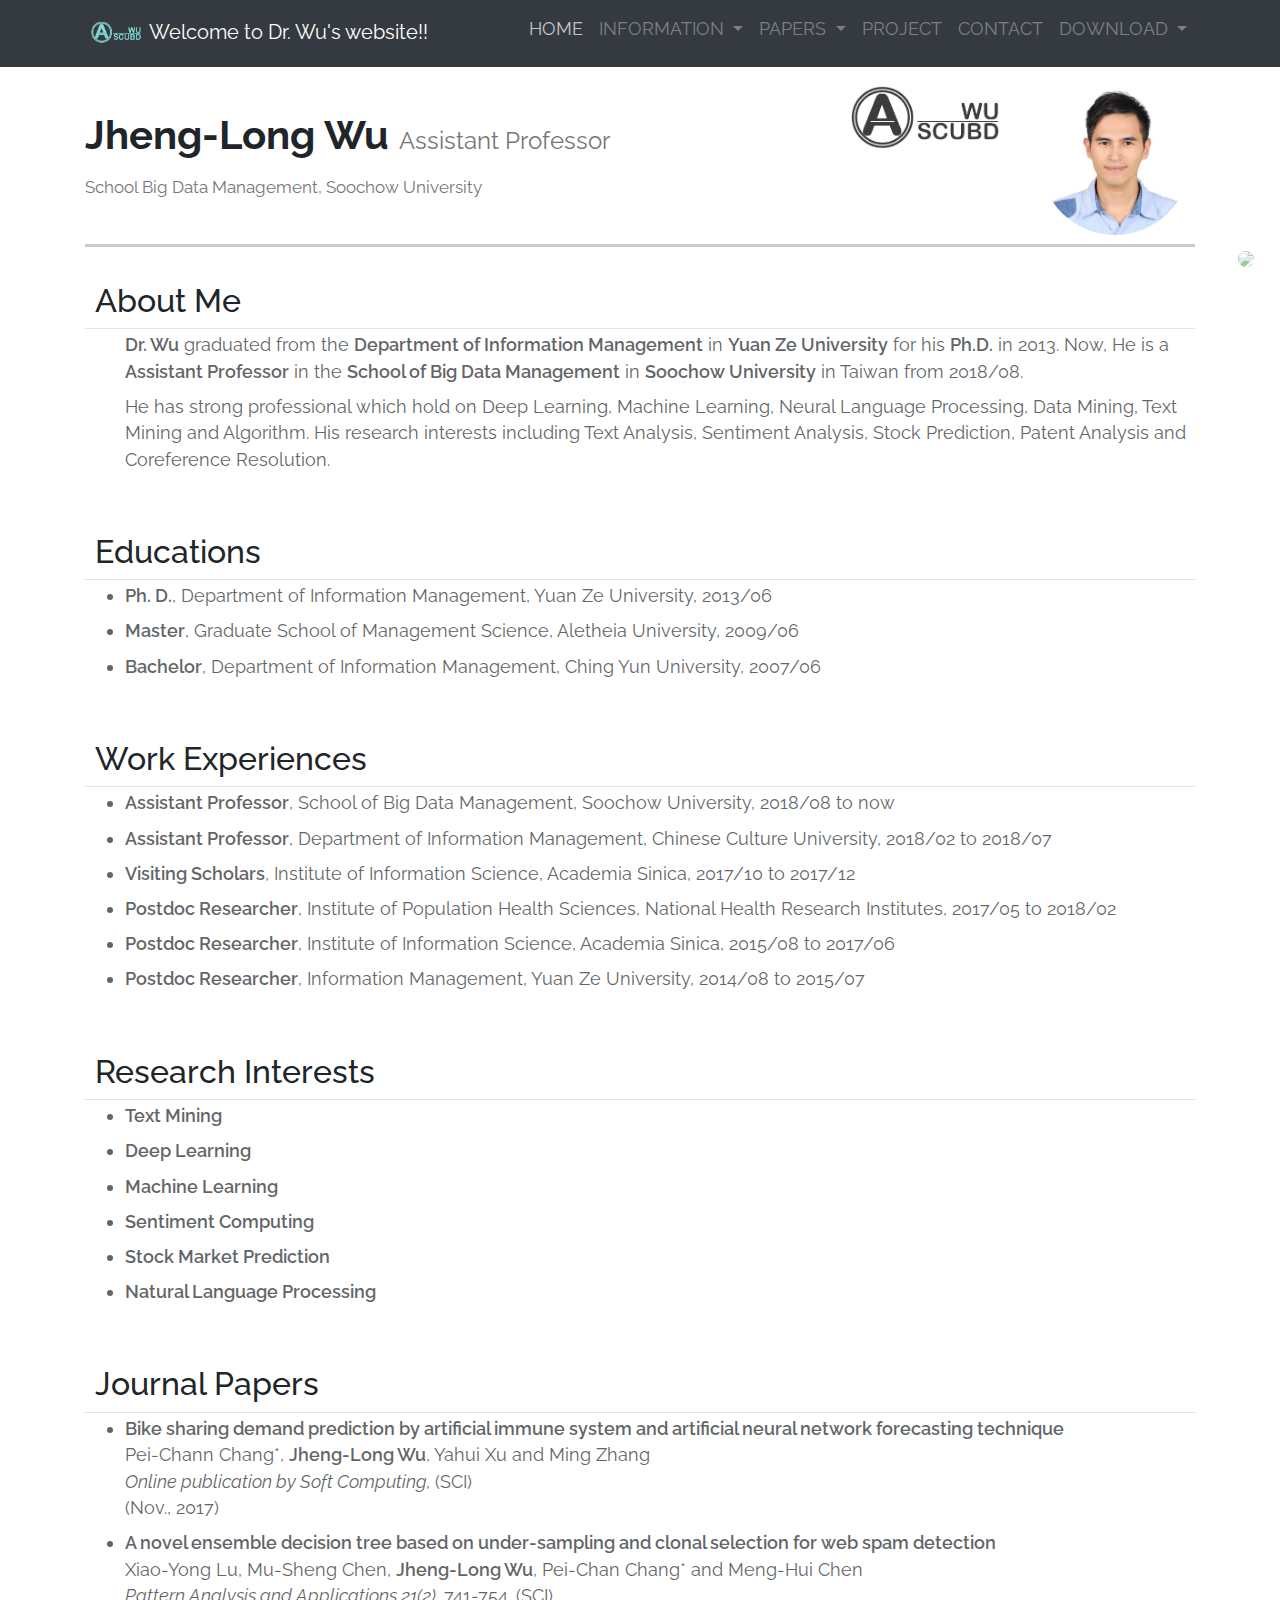
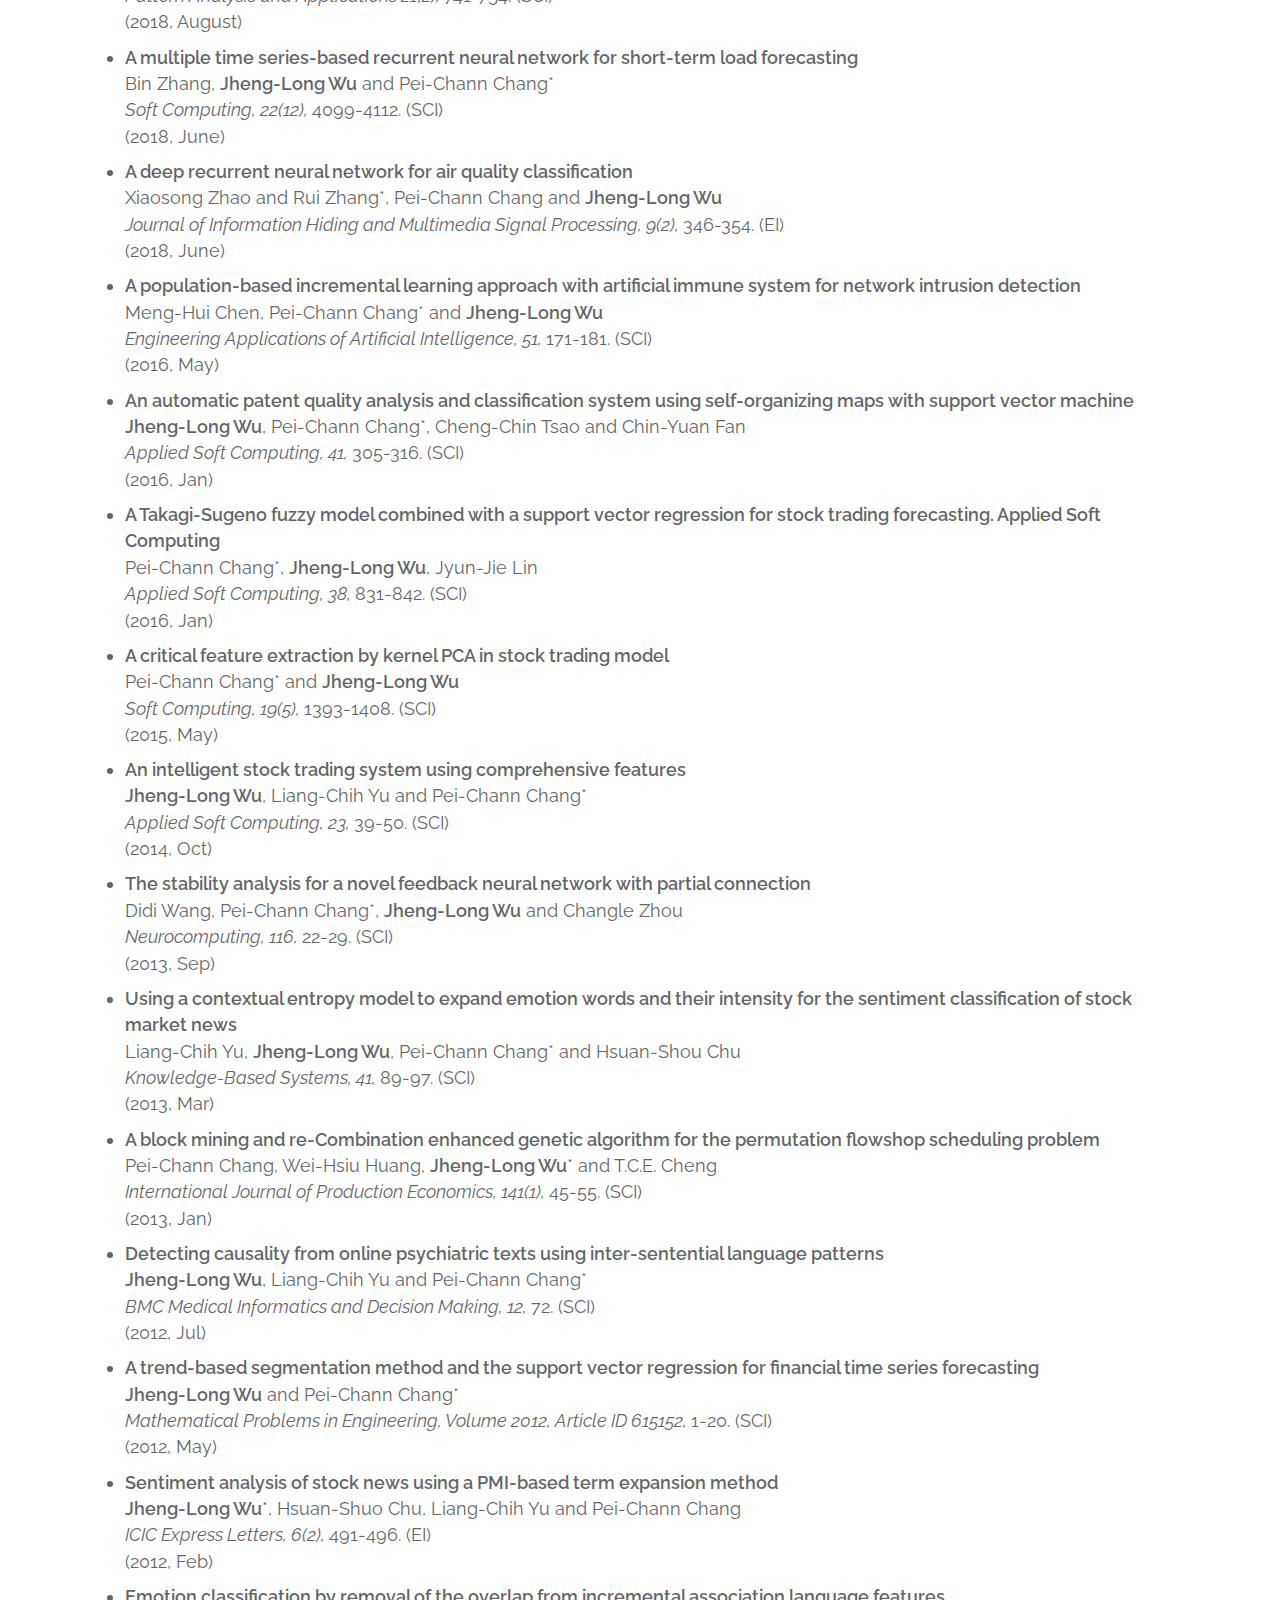
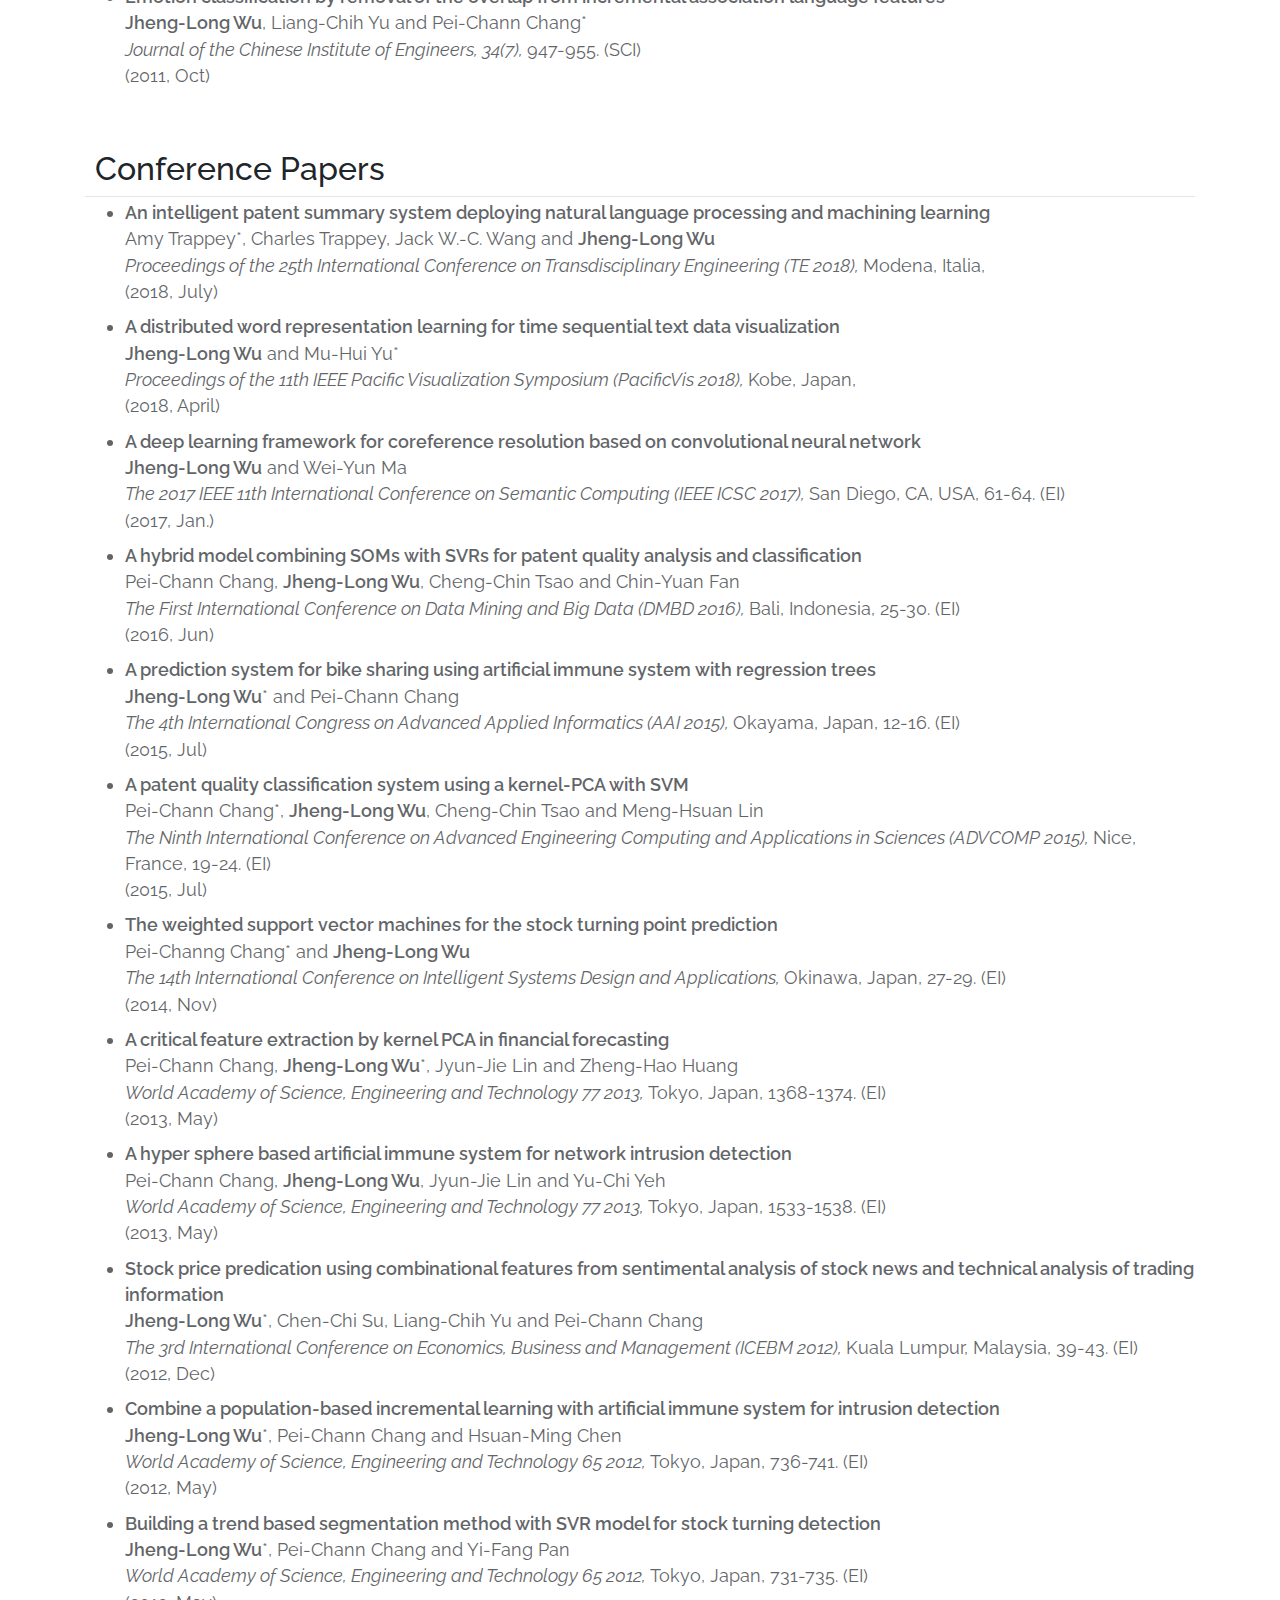
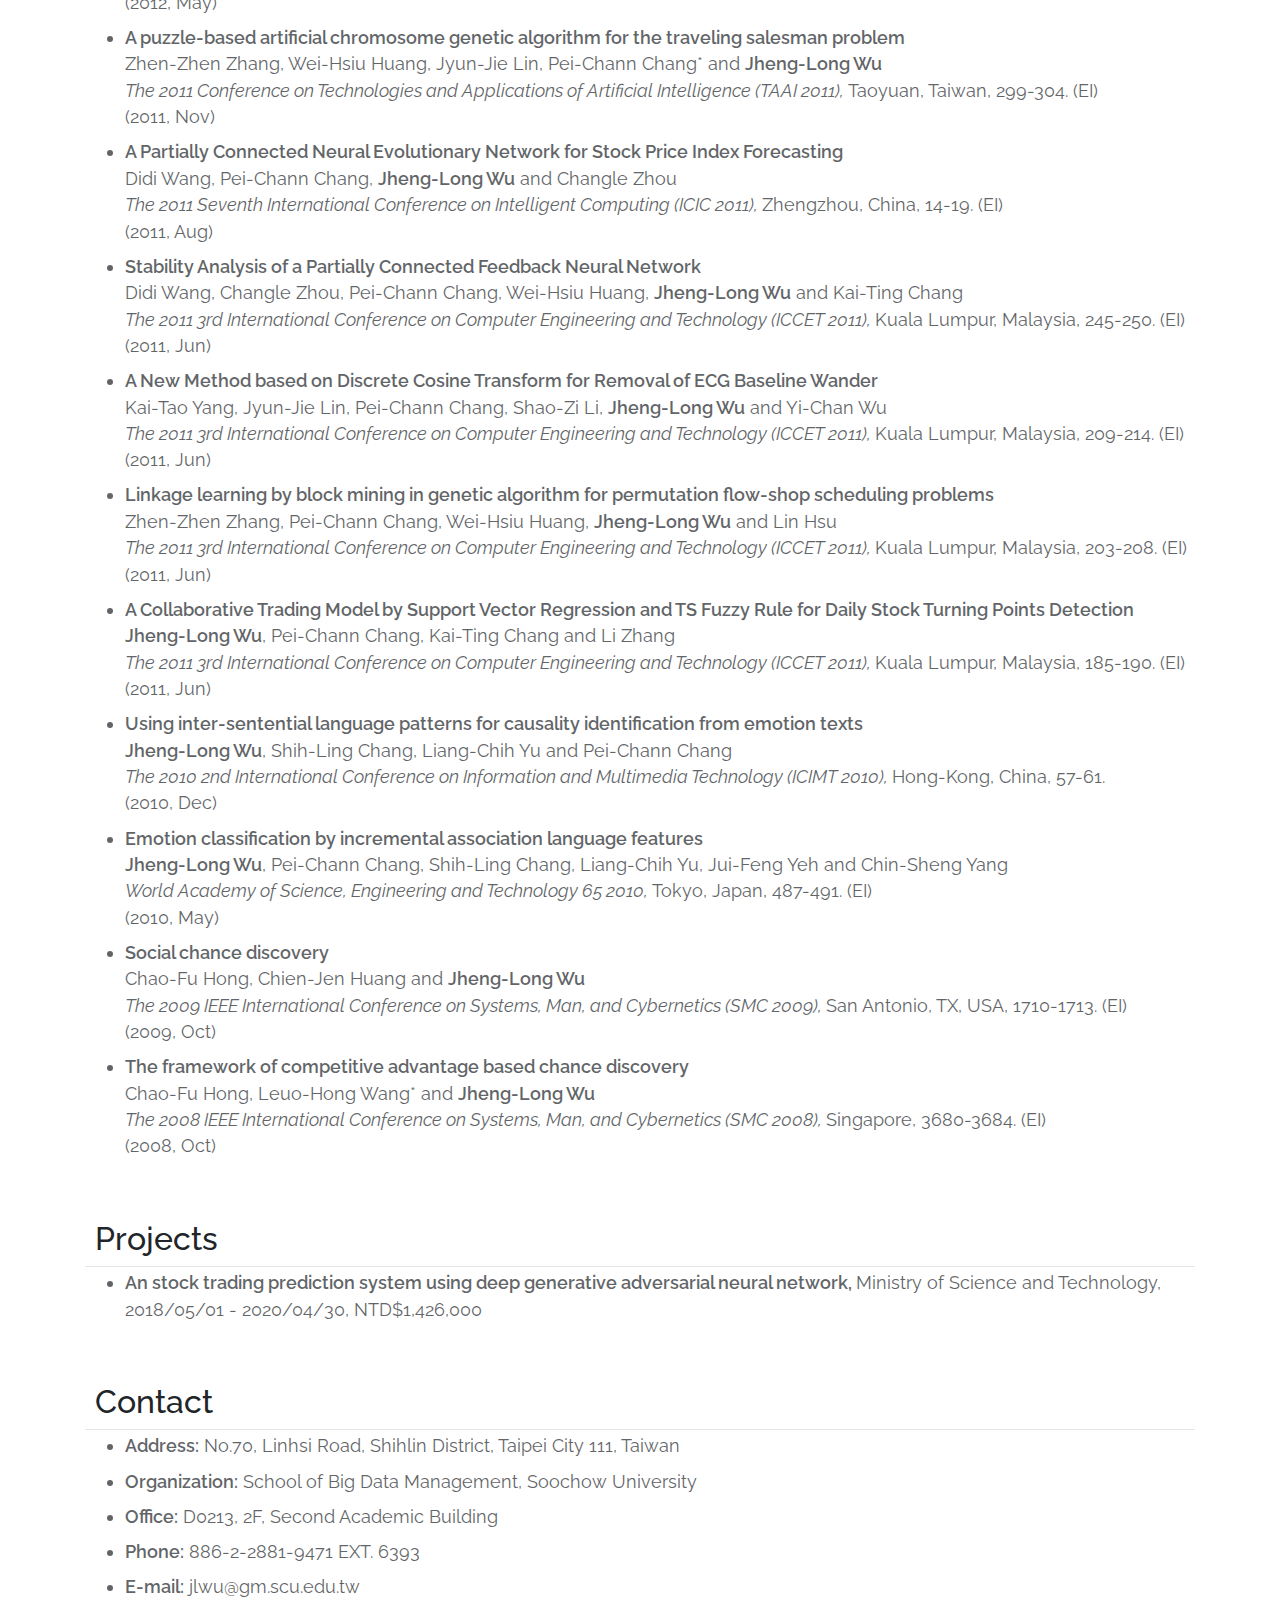
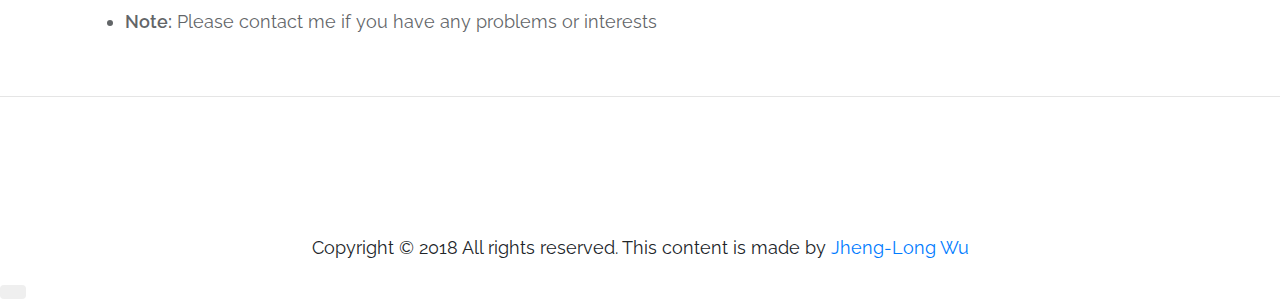
==== index.html @ 34ea366b "First commit" ====
<!doctype html>
<html lang="en">
  <head>
    <!-- Required meta tags -->
    <meta charset="utf-8">
    <meta name="viewport" content="width=device-width, initial-scale=1, shrink-to-fit=no">
    <title>Dr. Jheng-Long Wu</title>


    <!-- Bootstrap CSS -->
    <link rel="stylesheet" href="css/bootstrap.min.css">

    <!-- Custom CSS -->
    <link rel="stylesheet" href="css/style.css">

    <!-- Google font CSS -->
    <link href="https://fonts.googleapis.com/css?family=Raleway" rel="stylesheet">

  </head>
  <body>
    <nav class="navbar navbar-expand-lg navbar-dark bg-dark">
      <div class="container">
        <a class="navbar-brand" href="#"><span class="logo2"><img src="img/logo_white.gif"></span> Welcome to Dr. Wu's website!!</a>
        <button class="navbar-toggler" type="button" data-toggle="collapse" data-target="#navbarNavDropdown" aria-controls="navbarNavDropdown" aria-expanded="false" aria-label="Toggle navigation">
          <span class="navbar-toggler-icon"></span>
        </button>
        <div class="collapse navbar-collapse" id="navbarNavDropdown">
          <ul class="navbar-nav ml-auto">
            <li class="nav-item active">
              <a class="nav-link" href="#">HOME<span class="sr-only">(current)</span></a>
            </li>
            <li class="nav-item dropdown">
              <a class="nav-link dropdown-toggle" href="#" id="navbarDropdownMenuLink" role="button" data-toggle="dropdown" aria-haspopup="true" aria-expanded="false">
                INFORMATION
              </a>
              <div class="dropdown-menu" aria-labelledby="navbarDropdownMenuLink">
                <a class="dropdown-item" href="#section_about">About Me</a>
                <a class="dropdown-item" href="#section_education">Education</a>
                <a class="dropdown-item" href="#section_work">Work Experiences</a>
              </div>
            </li>
            <li class="nav-item dropdown">
              <a class="nav-link dropdown-toggle" href="#" id="navbarDropdownMenuLink" role="button" data-toggle="dropdown" aria-haspopup="true" aria-expanded="false">
                PAPERS
              </a>
              <div class="dropdown-menu" aria-labelledby="navbarDropdownMenuLink">
                <a class="dropdown-item" href="#section_journal">Journal</a>
                <a class="dropdown-item" href="#section_conference">Conference</a>
              </div>
            </li>
            <li class="nav-item">
              <a class="nav-link" href="#section_project">PROJECT</a>
            </li>
            <li class="nav-item">
              <a class="nav-link" href="#section_concat">CONTACT</a>
            </li>
            <li class="nav-item dropdown">
              <a class="nav-link dropdown-toggle" href="#" id="navbarDropdownMenuLink" role="button" data-toggle="dropdown" aria-haspopup="true" aria-expanded="false">
                DOWNLOAD
              </a>
              <div class="dropdown-menu" aria-labelledby="navbarDropdownMenuLink">
                <a class="dropdown-item" href="data/CV_Jheng_Wu.pdf">CV</a>
              </div>
            </li>
          </ul>
        </div>
      </div>
    
    </nav>

    <div class="container">
      <div class="header">
        <div class="row">
          <div class="col-md-8 align-self-center">
            <h1 class="page-header ">Jheng-Long Wu
                <small>Assistant Professor</small>
            </h1>
            <h3 class="page-header ">
                <small>School Big Data Management, Soochow University</small>
            </h3>
          </div>
          <div class="col-md-2 text-md-center">
              <div class="logo"><img src="img/logo.gif"></div>
          </div>
          <div class="col-md-2 text-md-center">
            <div class="content" id="photo"></div>
          </div>
        </div>
      </div>
    </div>

    <div class="container">
      <div class="section" id="section_about">
        <div class="row">
          <div class="col-md-12">
            <h2><sapn class="title">About Me</sapn></h2>
            <hr>
            <div class="content" id="about"></div>
          </div>
        </div>
        
      </div>
    </div>

    <div class="container">
      <div class="section" id="section_education">
        <div class="row">
          <div class="col-md-12">
            <h2><sapn class="title">Educations</sapn></h2>
            <hr>
            <div class="content" id="education"></div>
          </div>
        </div>
      </div>
    </div>

    <div class="container">
      <div class="section" id="section_work">
        <div class="row">
          <div class="col-md-12">
            <h2><sapn class="title">Work Experiences</sapn></h2>
            <hr>
            <div class="content" id="works"></div>
          </div>
        </div>
      </div>
    </div>

    <div class="container">
      <div class="section" id="section_interest">
        <div class="row">
          <div class="col-md-12">
            <h2><sapn class="title">Research Interests</sapn></h2>
            <hr>
            <div class="content" id="interests"></div>
          </div>
        </div>
      </div>
    </div>

    <div class="container">
      <div class="section" id="section_journal">
        <div class="row">
          <div class="col-md-12">
            <h2><sapn class="title">Journal Papers</sapn></h2>
            <hr>
            <div class="content" id="journal"></div>
          </div>
        </div>
      </div>
    </div>

    <div class="container">
      <div class="section" id="section_conference">
        <div class="row">
          <div class="col-md-12">
            <h2><sapn class="title">Conference Papers</sapn></h2>
            <hr>
            <div class="content" id="conference"></div>
          </div>
        </div>
      </div>
    </div>

    <div class="container">
      <div class="section" id="section_project">
        <div class="row">
          <div class="col-md-12">
            <h2><sapn class="title">Projects</sapn></h2>
            <hr>
            <div class="content" id="projects"></div>
          </div>
        </div>
      </div>
    </div>

    <div class="container">
      <div class="section" id="section_concat">
        <div class="row">
          <div class="col-md-12">
            <h2><sapn class="title">Contact</sapn></h2>
            <hr>
            <div class="content" id="contact"></div>
          </div>
        </div>
      </div>
    </div>

    <hr>
    
    <div class="container">
      <div class="section footnote">
        <div class="row">
          <div class="col-md-4"></div>
          <div class="col-md-4 d-flex justify-content-center footer-social">
            <a class="twitter d-none" href="#"><span class="fab fa-twitter"></span></a>
            <a class="facebook d-none" href="#"><span class="fab fa-facebook"></span></a>
            <a class="linkedin" href="https://www.linkedin.com/in/jheng-long-wu"><span class="fab fa-linkedin"></span></a>
          </div>
          <div class="col-md-4"></div>
        </div>
        <div class="row">
          <div class="col-md-12 text-md-center">
            <p>Copyright &copy; 2018 All rights reserved. This content is made by <a href="#">Jheng-Long Wu</a></p>
          </div>
        </div>
      </div>
    </div>

    <!-- Modal -->
    <button type="button" class="btn btn-success anchor d-none" data-toggle="modal" data-target="#exampleModalCenter">For 107 SCU-BD-Students</button>
    <div class="modal fade" id="exampleModalCenter" tabindex="-1" role="dialog" aria-labelledby="exampleModalCenterTitle" aria-hidden="true">
      <div class="modal-dialog modal-dialog-centered" role="document">
        <div class="modal-content">
          <div class="modal-header">
            <h5 class="modal-title" id="exampleModalLongTitle">Please scan the QR code.</h5>
            <button type="button" class="close" data-dismiss="modal" aria-label="Close">
              <span aria-hidden="true">&times;</span>
            </button>
          </div>
          <div class="modal-body text-md-center">
            <img src="img/slogan.png">
          </div>
          
        </div>
      </div>
    </div>

    <!-- Modal -->
    <button type="button" class="btn" data-toggle="modal" data-target="#QRModal"><idv class="qr_anchor"><img src="favicon.ico"></idv></button>
    
    <div class="modal fade" id="QRModal" tabindex="-1" role="dialog" aria-labelledby="exampleModalCenterTitle" aria-hidden="true">
      <div class="modal-dialog modal-dialog-centered" role="document">
        <div class="modal-content">
          <div class="modal-header">
            <h5 class="modal-title" id="exampleModalLongTitle">Please scan my QR code.</h5>
            <button type="button" class="close" data-dismiss="modal" aria-label="Close">
              <span aria-hidden="true">&times;</span>
            </button>
          </div>
          <div id="qr" class="modal-body text-md-center">
          </div>
          
        </div>
      </div>
    </div>

    <!-- START scroll to top -->
    <a class="fas fa-arrow-alt-circle-up scrollToTop" href="#" alt="Go to top"></a>
    <!--<button class="scrollToTop" title="Go to top">Top</button>-->
    <!-- END scroll to top -->

    

    <!-- Optional JavaScript -->
    <link rel="stylesheet" href="https://use.fontawesome.com/releases/v5.3.1/css/all.css" integrity="sha384-mzrmE5qonljUremFsqc01SB46JvROS7bZs3IO2EmfFsd15uHvIt+Y8vEf7N7fWAU" crossorigin="anonymous">

    <!-- jQuery first, then Popper.js, then Bootstrap JS -->
    <script src="js/jquery-3.3.1.min.js"></script>
    <script src="https://cdnjs.cloudflare.com/ajax/libs/popper.js/1.14.3/umd/popper.min.js" integrity="sha384-ZMP7rVo3mIykV+2+9J3UJ46jBk0WLaUAdn689aCwoqbBJiSnjAK/l8WvCWPIPm49" crossorigin="anonymous"></script>
    <script src="js/bootstrap.min.js"></script>

    <script src="js/data.js"></script>
    <script src="js/main.js"></script>
  </body>
</html>
---- css/style.css ----
body {
  /**
  font-family: 'Helvetica Neue',Arial,'Liberation Sans',FreeSans,sans-serif;
  **/
  font-family: "Raleway", "Helvetica Neue", Helvetica, Arial, sans-serif;
  font-size: 110%;
}

.section hr {
  width: 100%;
  height: 3px;
  margin: 0 !important;
}

.section {
  margin: 0 0 2em 0;
  
}

.section:hover hr {
	background-color: #81d8d0;
	border-color: #81d8d0;
}
/**
.section:hover .content {
  
  background: #fff;
  border-left: 1px solid rgba(0, 0, 0, 1);
  box-shadow: 0 0 5px rgba(68, 68, 68, 0.2);
  
}
**/

/**
.section:hover {
  opacity: 1;
}
**/
/**
.section:hover .title {
  font-weight: bold;
  color: #fff;
  background: #444;
}
**/

.section:hover .title {
	/**color: #81d8d0;**/
	font-weight: bold;
}

.header {
  padding-bottom: 0.5em;
  margin: 1em 0 2em 0;
  border-bottom: 3px solid #CCC;
}

.header:hover {
	border-bottom: 3px solid #81d8d0;
}
.page-header {
  font-weight: bold;
  font-family: "Raleway", "Helvetica Neue", Helvetica, Arial, sans-serif;
}

.page-header small {
  color: #777;
  font-size: 60%;
}

#photo img {
  width: 150px;
  border-radius: 50%;
}

.title {
  padding: 0 10px;
}

strong {
  font-weight: 600;
}

.source {
  font-style: italic;
}

ul li {
  padding-bottom: 0.5em;
  opacity: .7;
}

ul li:hover {
  opacity: 1;
}

.footnote {
  margin: 5em 0 0 0;
}

.scrollToTop {
  display: none;
  position: fixed;
  bottom: 30px;
  right: 30px;
  z-index: 99;
  font-size: 18px;
  border: none;
  outline: none;
  background-color: rgba(68, 68, 68, 0.6);
  color: white;
  cursor: pointer;
  padding: 5px;
  border-radius: 5px;
  opacity: .6;
}

.scrollToTop:hover{
  opacity: 1;
  color: #fff;
  background: #81d8d0;
  /**background: #000;**/
  text-decoration: none;
}

.qr_anchor {
  text-align: right;
  right: 2%;
  position: fixed;
  bottom: 70%;
  font-weight: bold;
  /**background: rgba(68, 68, 68, 0.6);**/
  /**border-color: rgba(68, 68, 68, 0.6);**/
  opacity: .6;
}

.qr_anchor:hover {
  background: #81d8d0;
  /**border-color: #81d8d0;**/
  opacity: 1;
  border-radius: 50%;
}

.anchor {
  font-weight: bold;
  text-align: right;
  right: 5%;
  position: fixed;
  bottom: 50%;
  font-weight: bold;
}

.logo img {
  width: 150px;
  /**border-radius: 50%;**/
}

.logo2 img {
  width: 60px;
  /**background: #fff;**/
  border-radius: 50%;
}

.qr_anchor img {
  width: 40px;
  border-radius: 50%;
}

.footer-social a {
  font-size: 35px;
  border-radius: 50%;
  width: 50px;
  height: 50px;
  text-align: center;
  display: block;
  border-color: #fff;
  color: rgba(68, 68, 68, 0.4);
}

.footer-social a:hover {
  color: #fff;
}

.footer-social .facebook:hover {
  background: #3B5998;
}

.footer-social .twitter:hover {
  background: #00aced;
}

.footer-social .linkedin:hover {
  background: #81d8d0;;
}

table.dataTable thead .sorting:after,
table.dataTable thead .sorting:before,
table.dataTable thead .sorting_asc:after,
table.dataTable thead .sorting_asc:before,
table.dataTable thead .sorting_asc_disabled:after,
table.dataTable thead .sorting_asc_disabled:before,
table.dataTable thead .sorting_desc:after,
table.dataTable thead .sorting_desc:before,
table.dataTable thead .sorting_desc_disabled:after,
table.dataTable thead .sorting_desc_disabled:before {
  bottom: .5em;
}
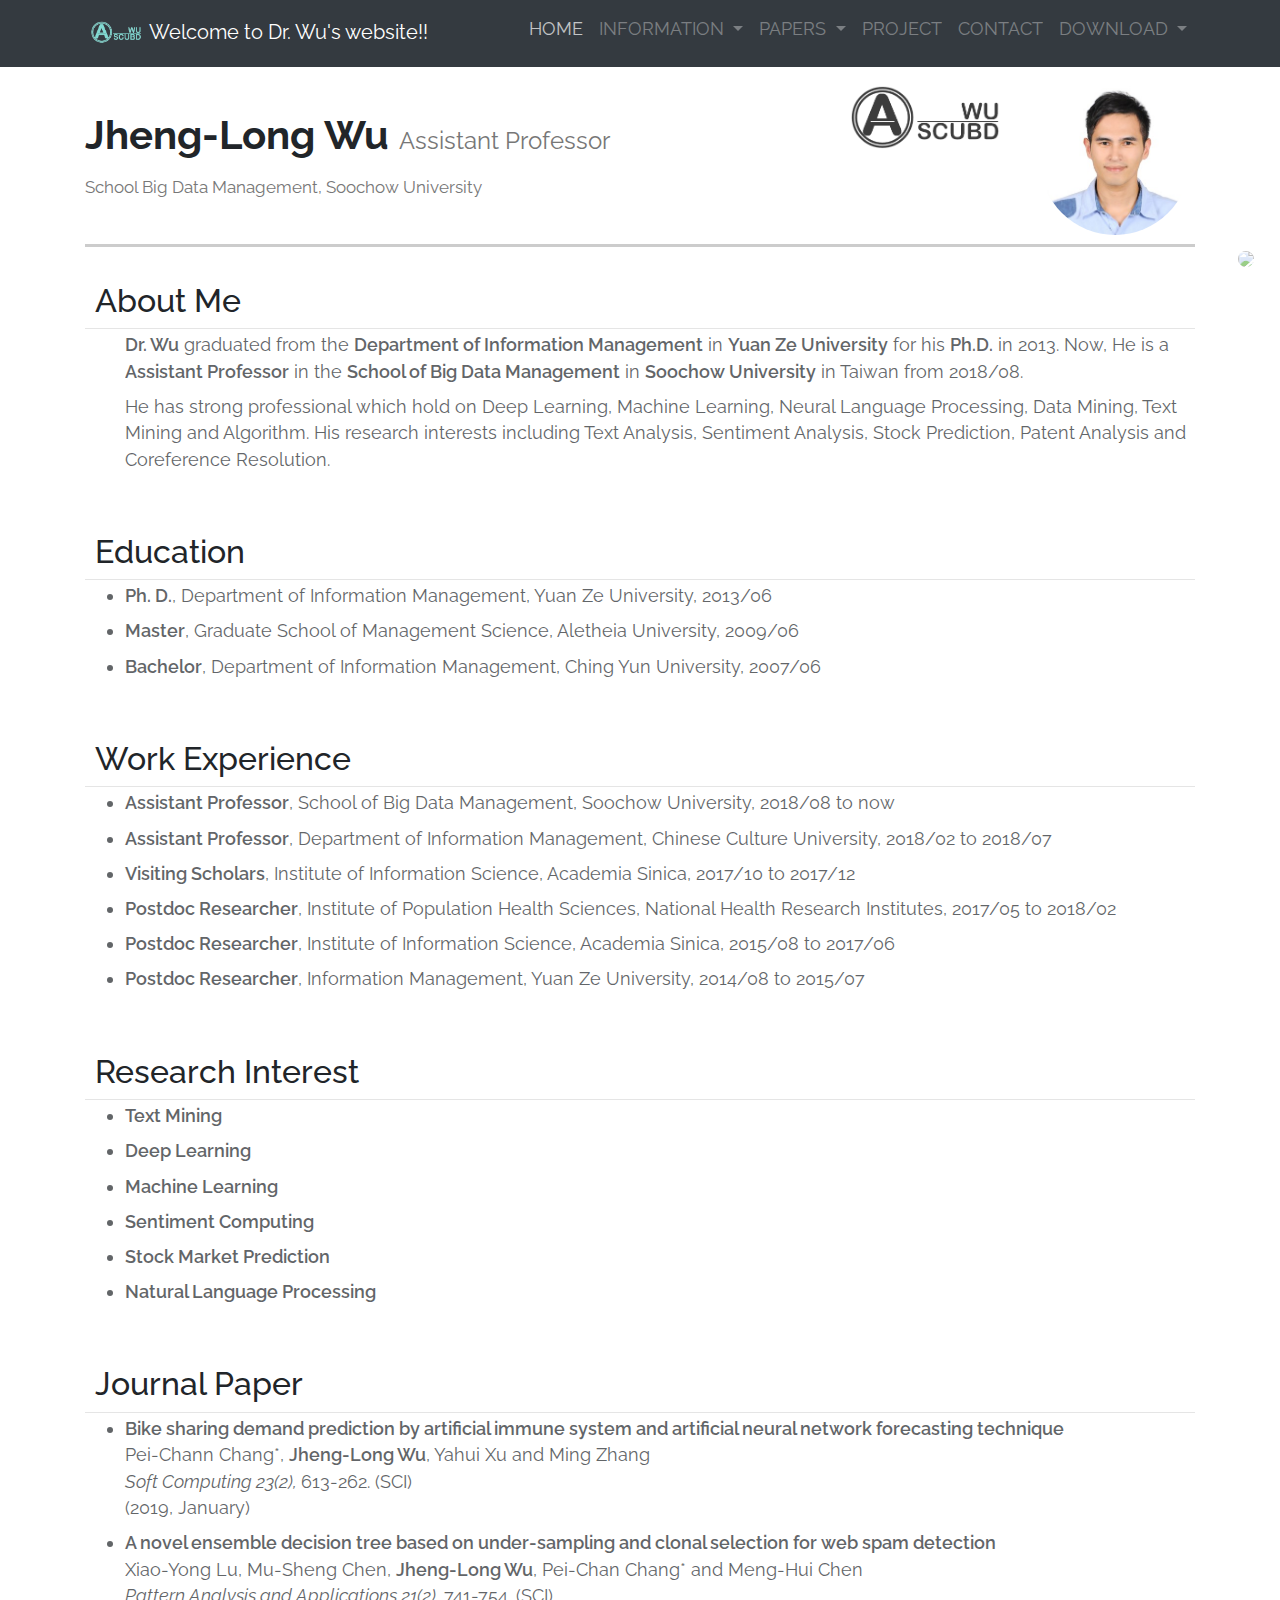
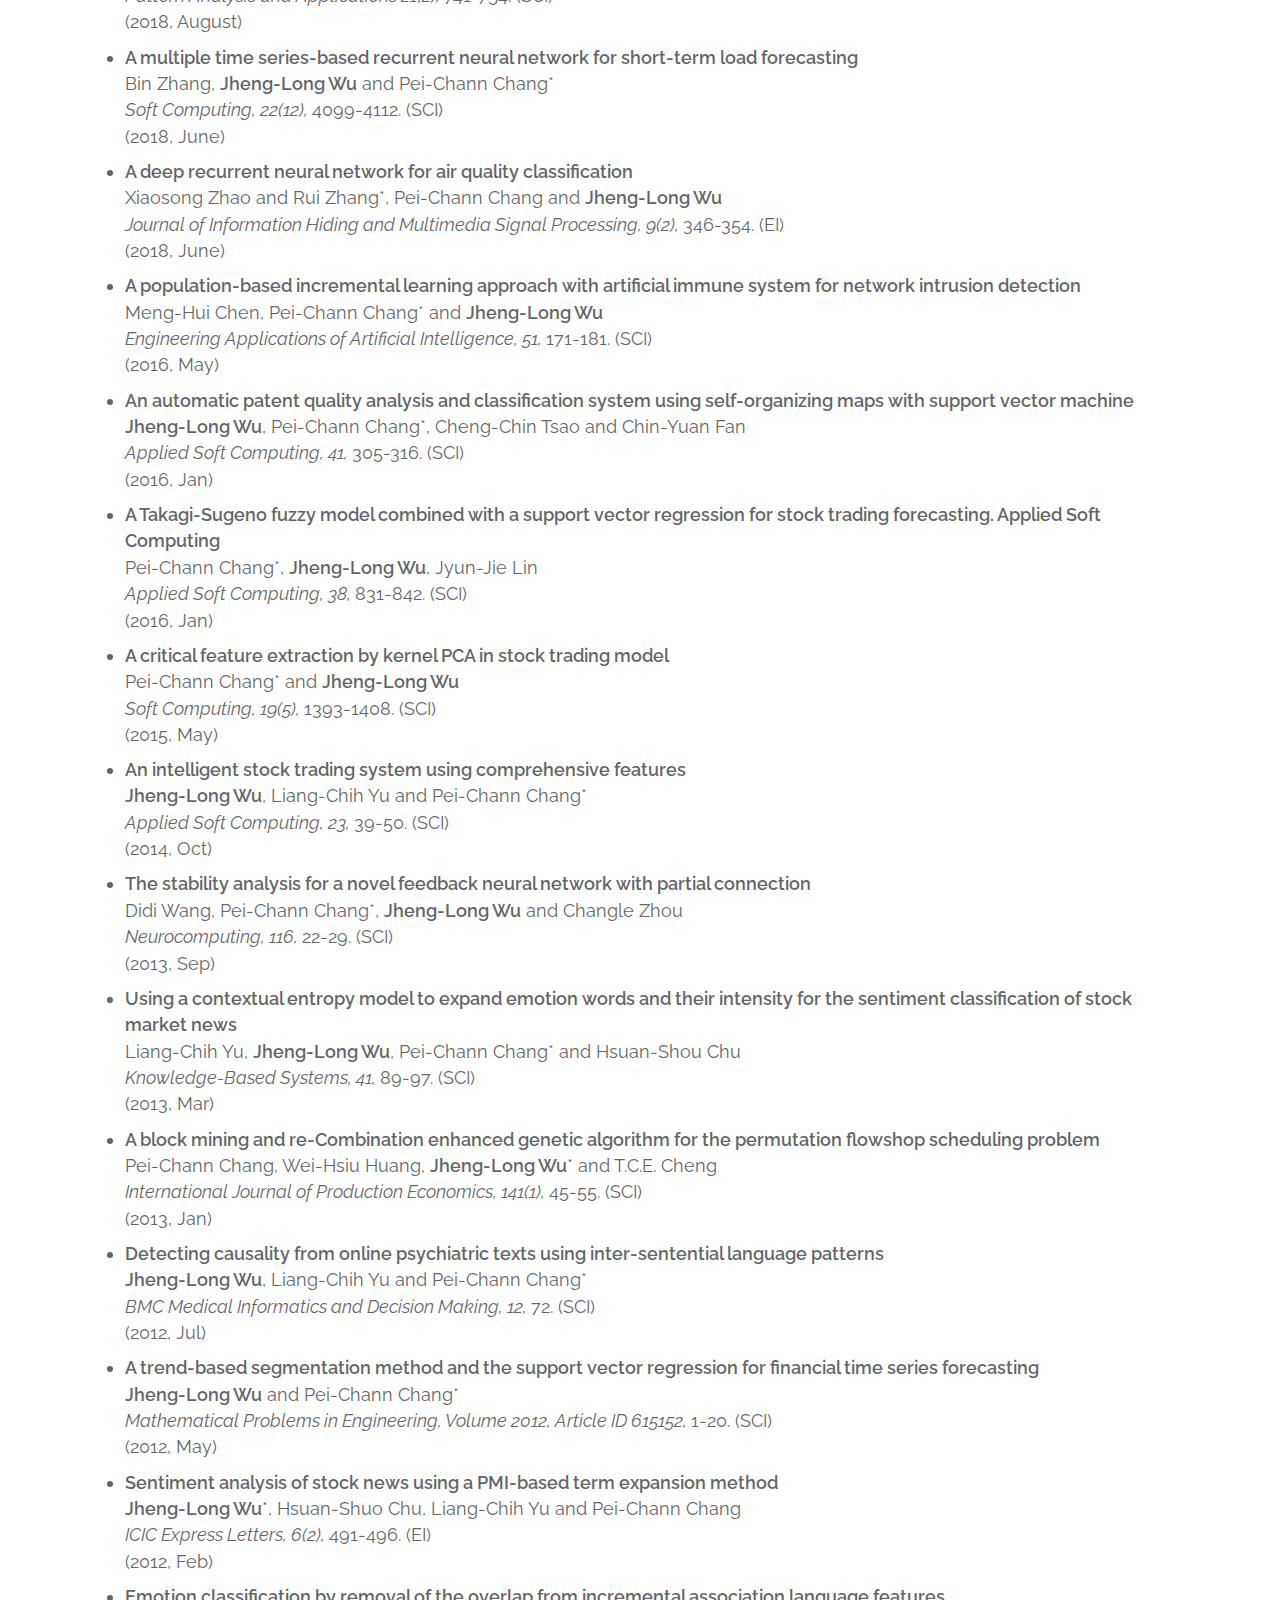
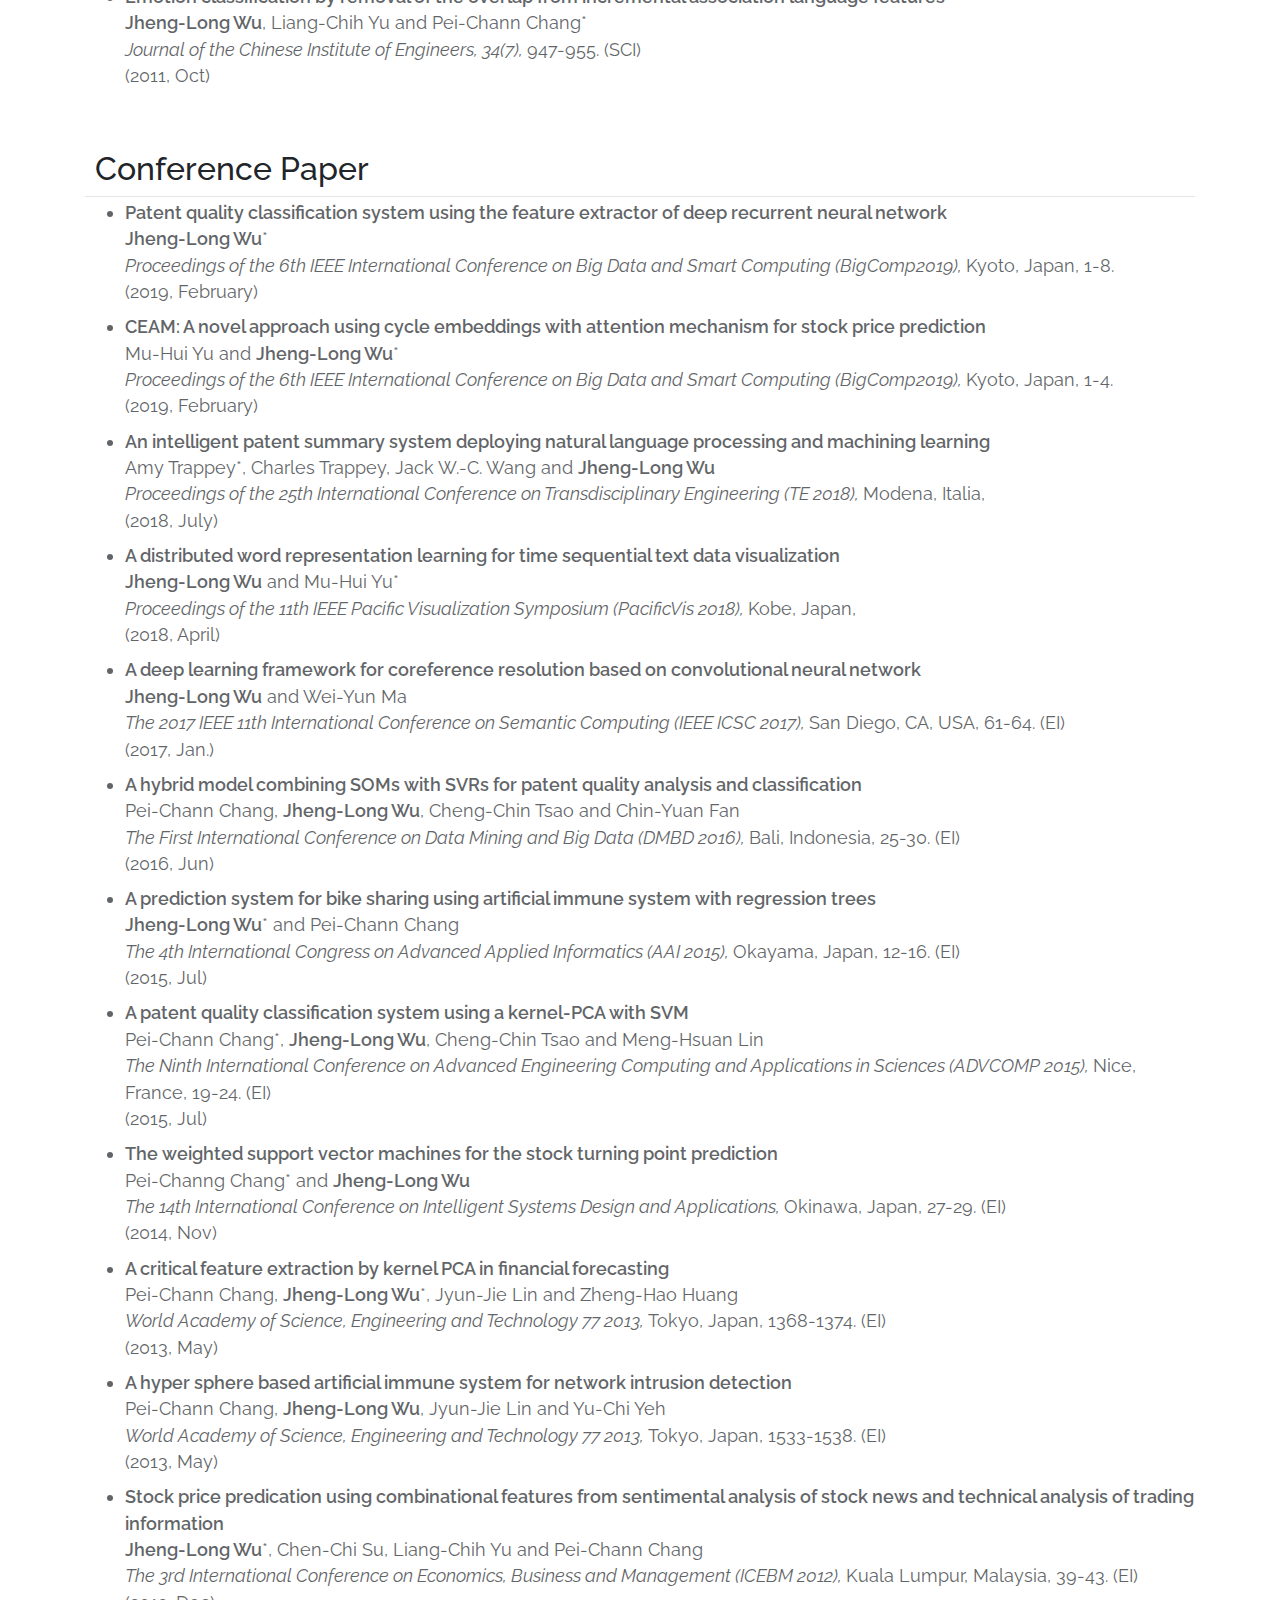
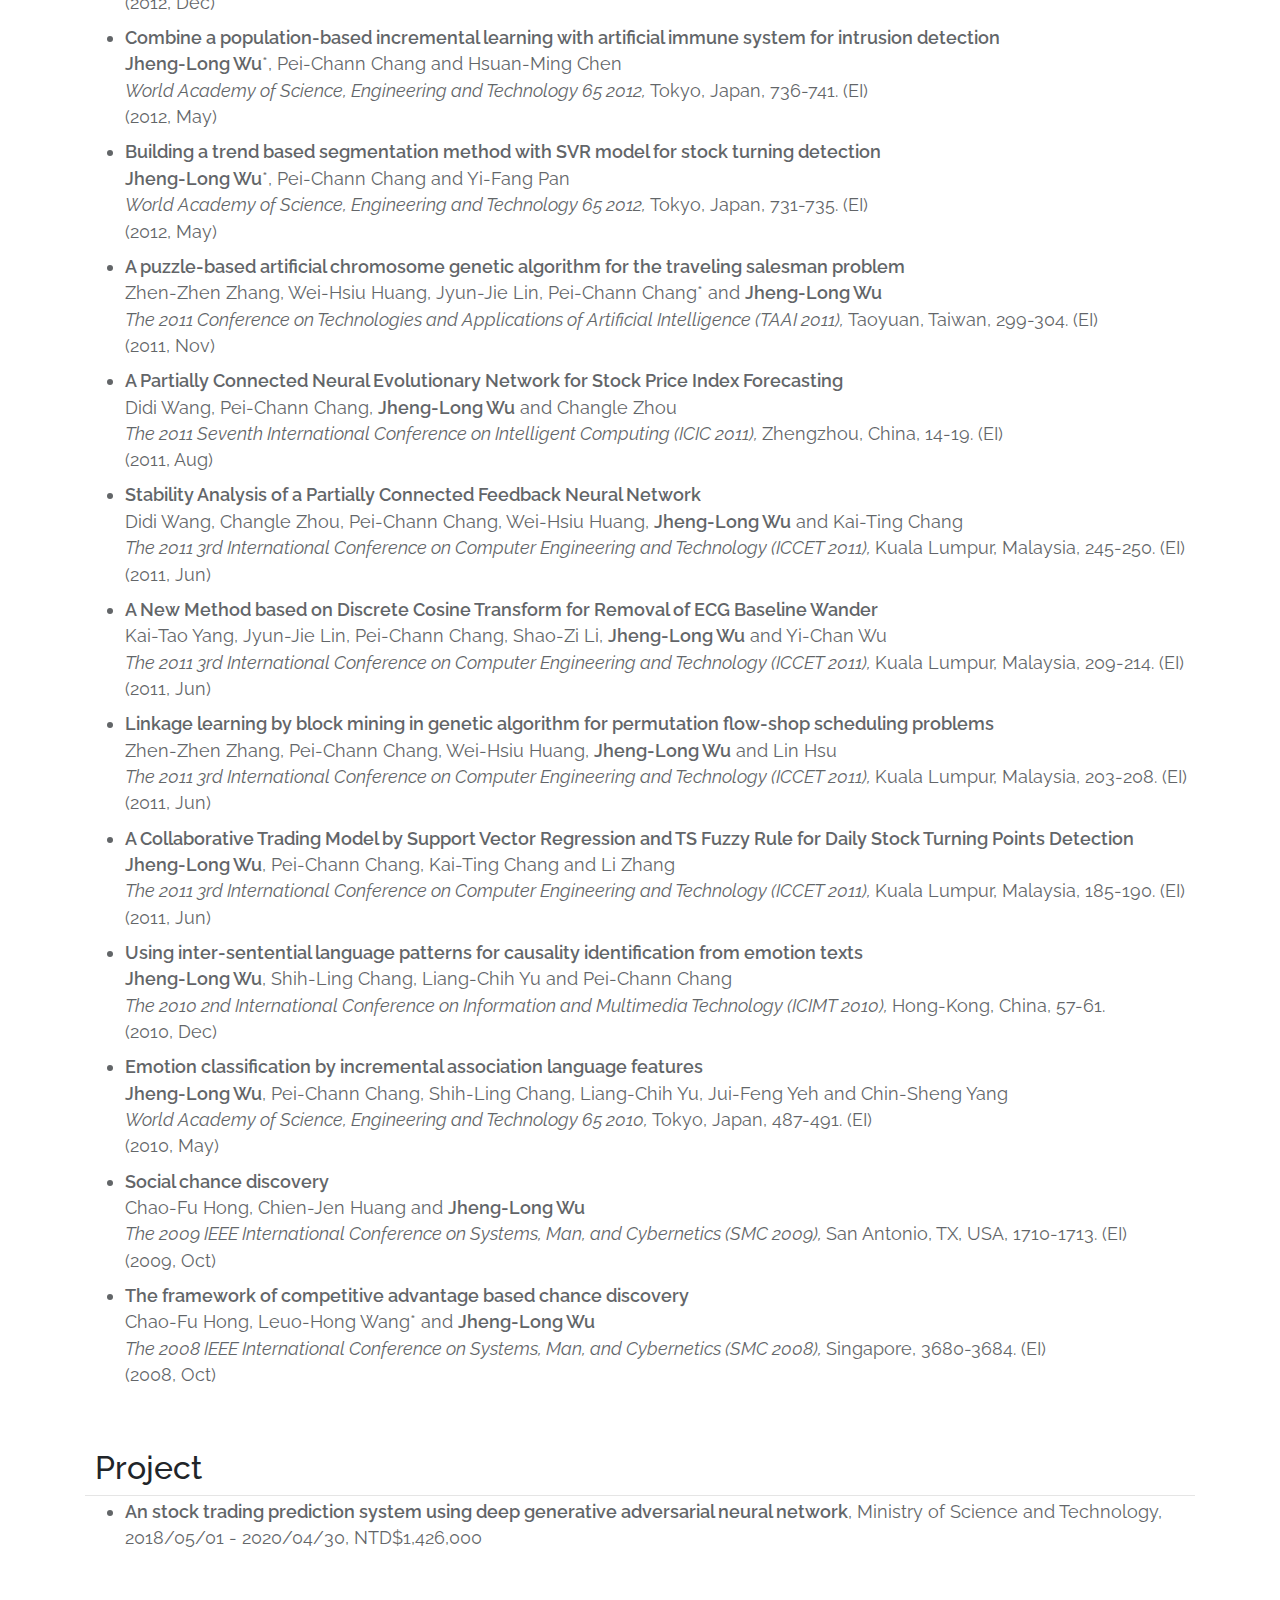
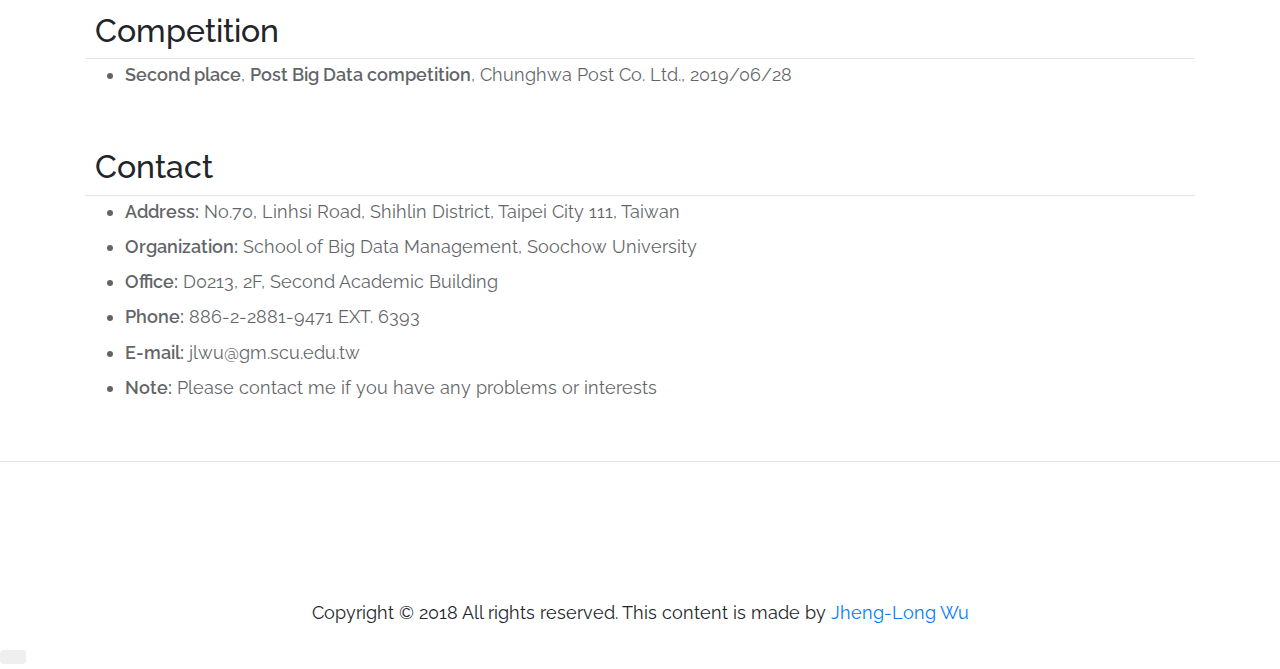
==== commit 6efc526f: "First commit" ====
--- a/index.html
+++ b/index.html
@@ -106,7 +106,7 @@
       <div class="section" id="section_education">
         <div class="row">
           <div class="col-md-12">
-            <h2><sapn class="title">Educations</sapn></h2>
+            <h2><sapn class="title">Education</sapn></h2>
             <hr>
             <div class="content" id="education"></div>
           </div>
@@ -118,9 +118,9 @@
       <div class="section" id="section_work">
         <div class="row">
           <div class="col-md-12">
-            <h2><sapn class="title">Work Experiences</sapn></h2>
-            <hr>
-            <div class="content" id="works"></div>
+            <h2><sapn class="title">Work Experience</sapn></h2>
+            <hr>
+            <div class="content" id="work"></div>
           </div>
         </div>
       </div>
@@ -130,9 +130,9 @@
       <div class="section" id="section_interest">
         <div class="row">
           <div class="col-md-12">
-            <h2><sapn class="title">Research Interests</sapn></h2>
-            <hr>
-            <div class="content" id="interests"></div>
+            <h2><sapn class="title">Research Interest</sapn></h2>
+            <hr>
+            <div class="content" id="interest"></div>
           </div>
         </div>
       </div>
@@ -142,7 +142,7 @@
       <div class="section" id="section_journal">
         <div class="row">
           <div class="col-md-12">
-            <h2><sapn class="title">Journal Papers</sapn></h2>
+            <h2><sapn class="title">Journal Paper</sapn></h2>
             <hr>
             <div class="content" id="journal"></div>
           </div>
@@ -154,7 +154,7 @@
       <div class="section" id="section_conference">
         <div class="row">
           <div class="col-md-12">
-            <h2><sapn class="title">Conference Papers</sapn></h2>
+            <h2><sapn class="title">Conference Paper</sapn></h2>
             <hr>
             <div class="content" id="conference"></div>
           </div>
@@ -166,9 +166,21 @@
       <div class="section" id="section_project">
         <div class="row">
           <div class="col-md-12">
-            <h2><sapn class="title">Projects</sapn></h2>
-            <hr>
-            <div class="content" id="projects"></div>
+            <h2><sapn class="title">Project</sapn></h2>
+            <hr>
+            <div class="content" id="project"></div>
+          </div>
+        </div>
+      </div>
+    </div>
+
+    <div class="container">
+      <div class="section" id="section_competition">
+        <div class="row">
+          <div class="col-md-12">
+            <h2><sapn class="title">Competition</sapn></h2>
+            <hr>
+            <div class="content" id="competition"></div>
           </div>
         </div>
       </div>
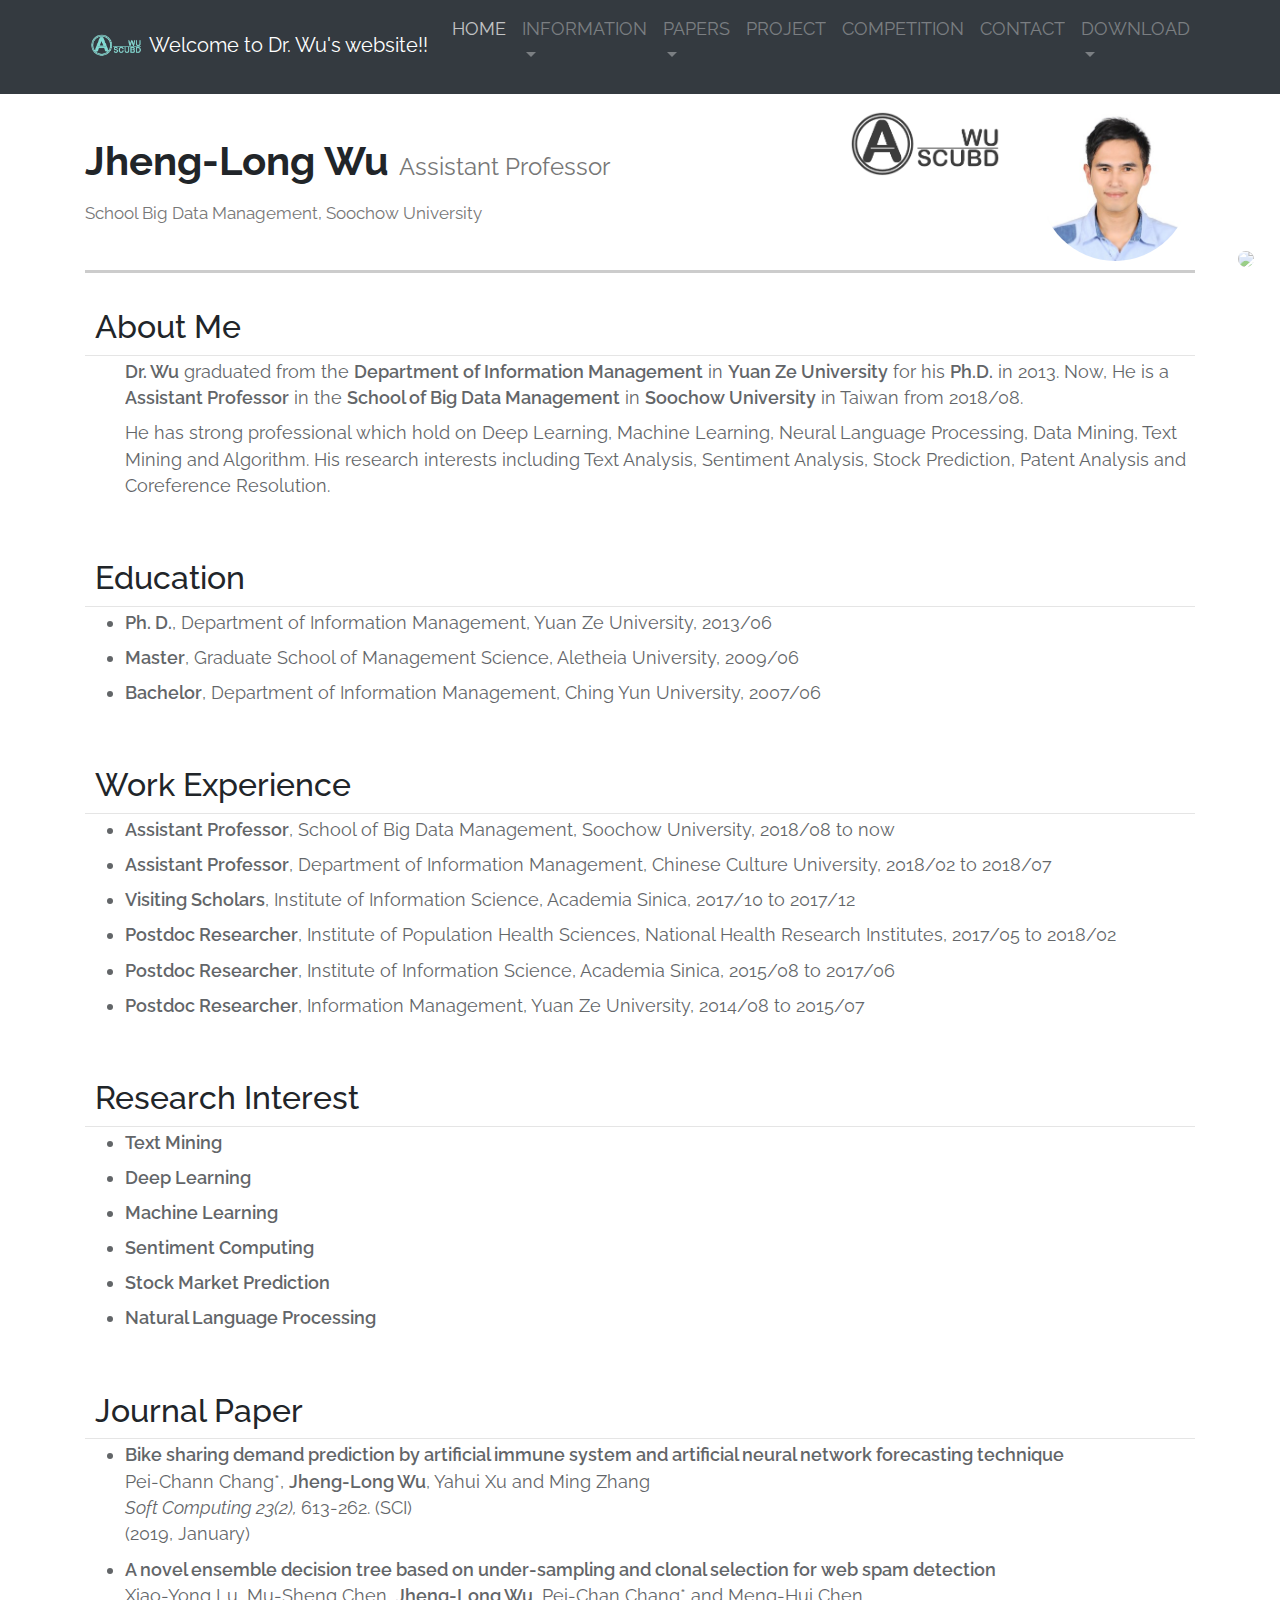
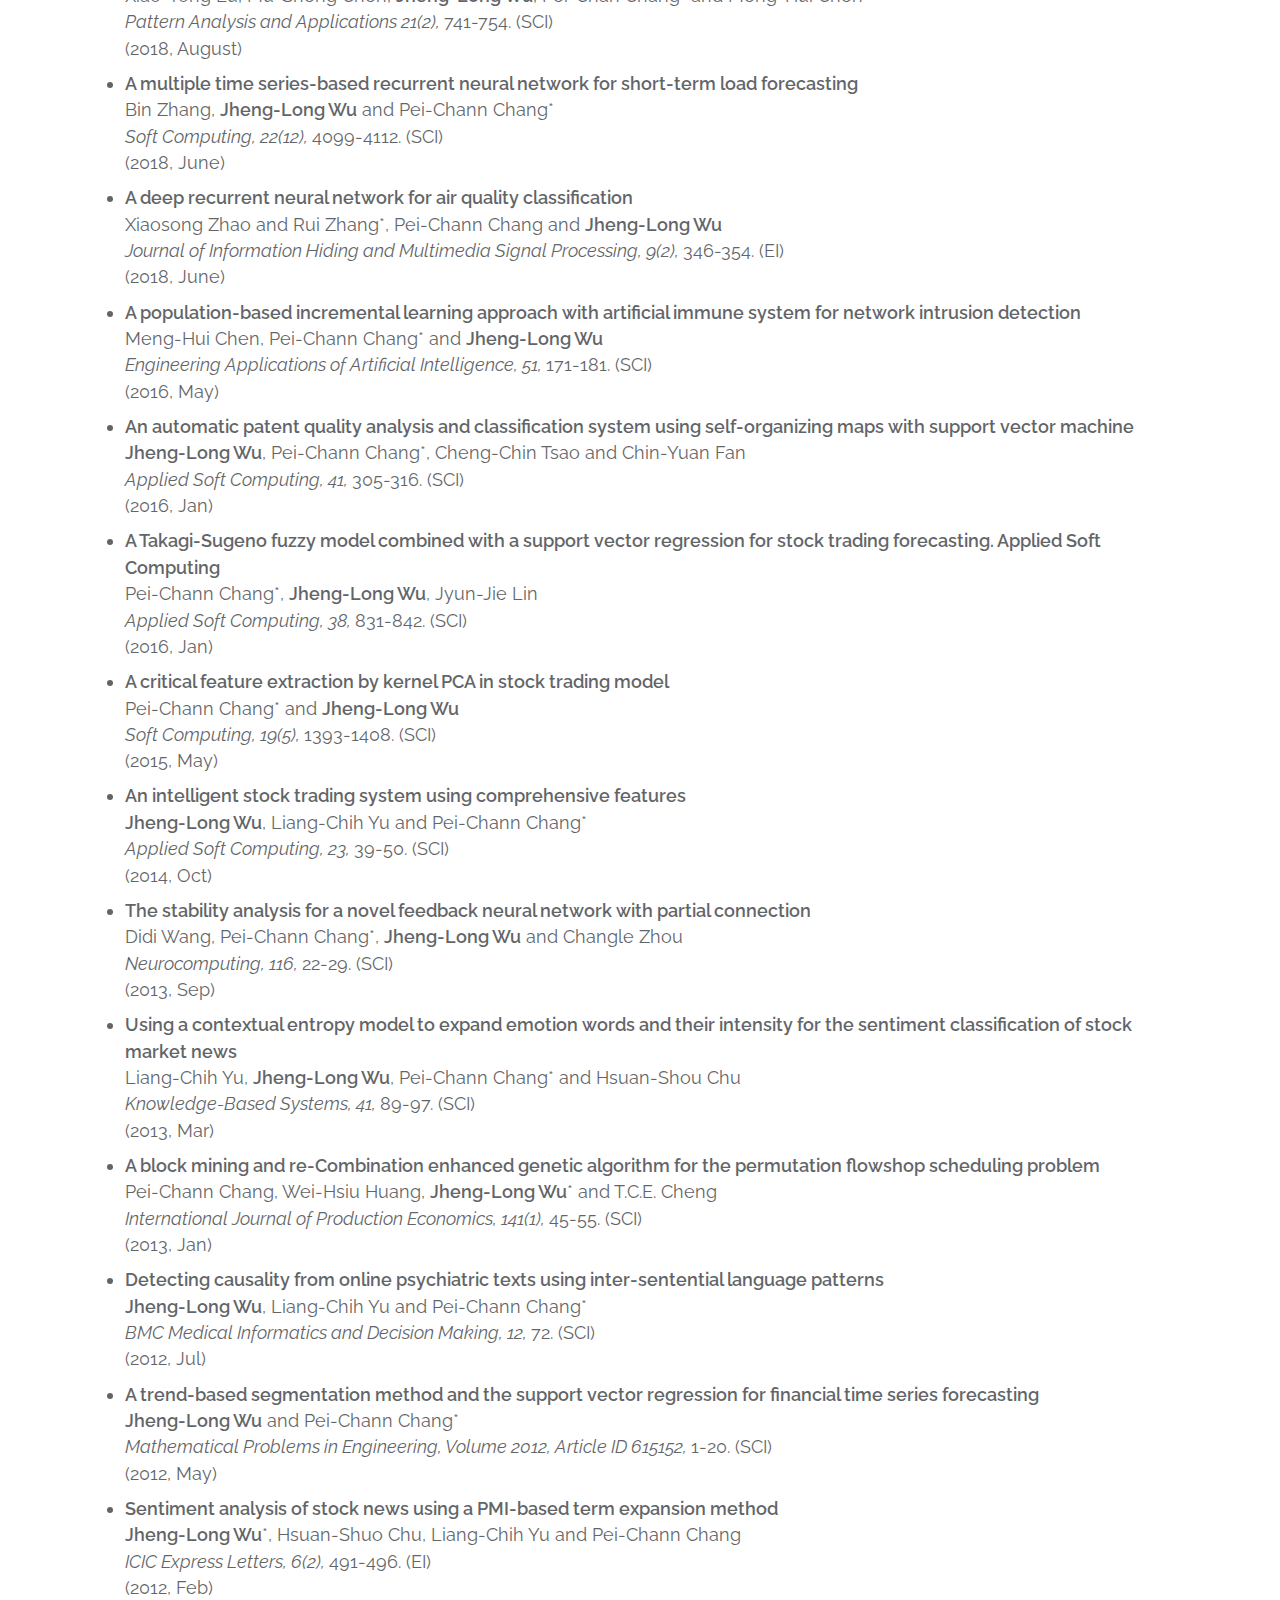
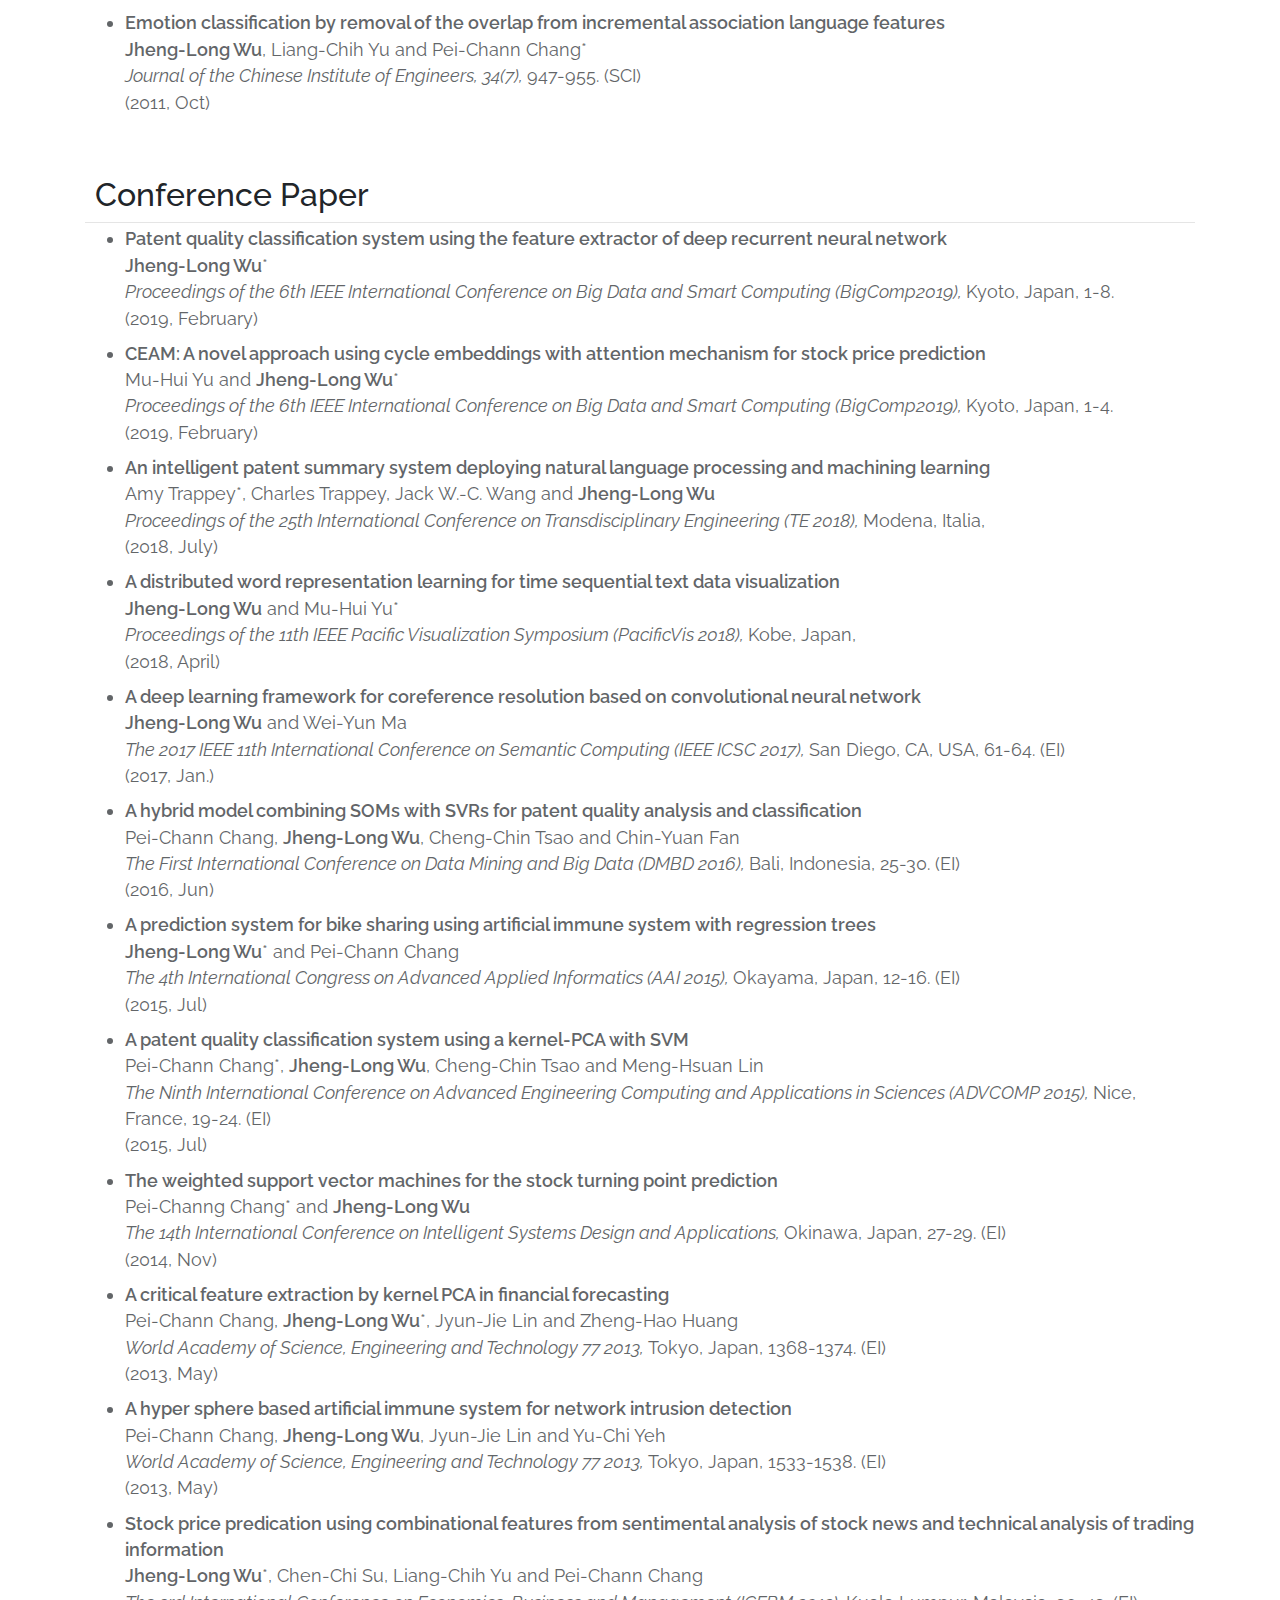
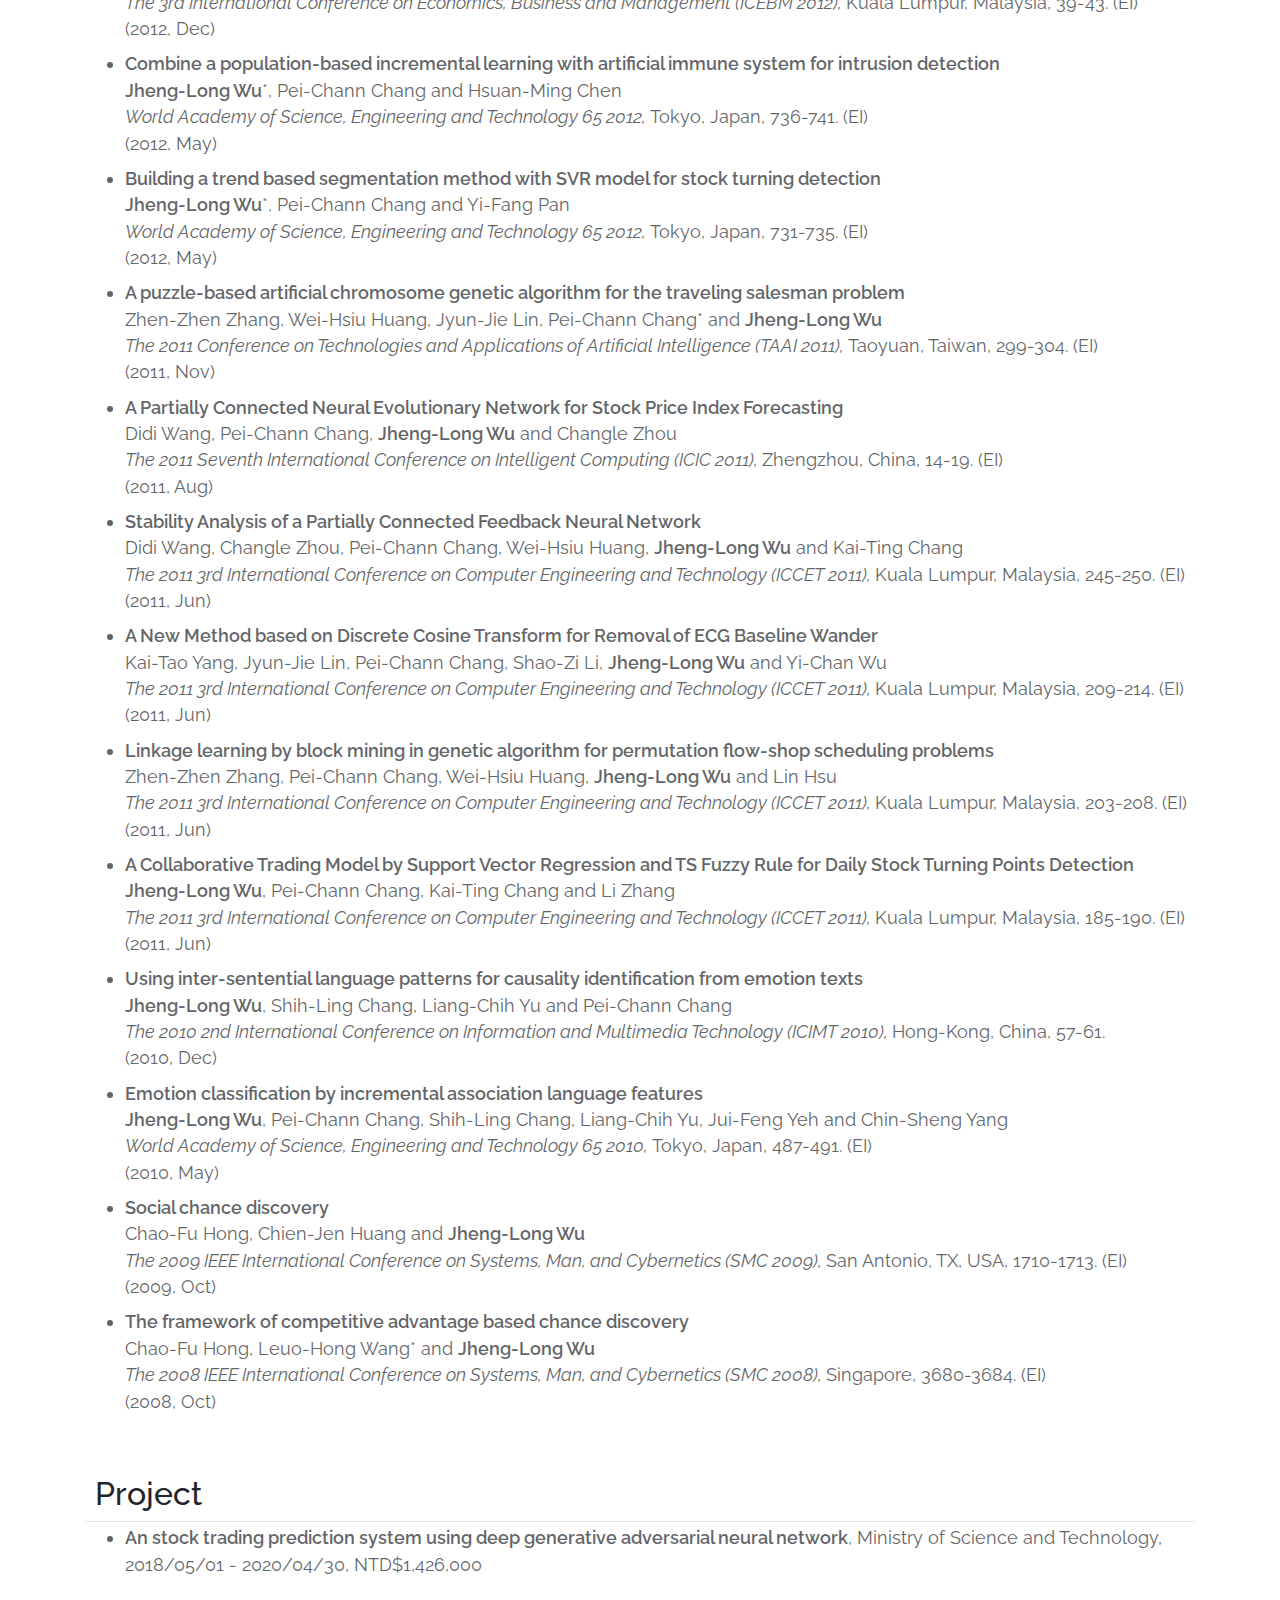
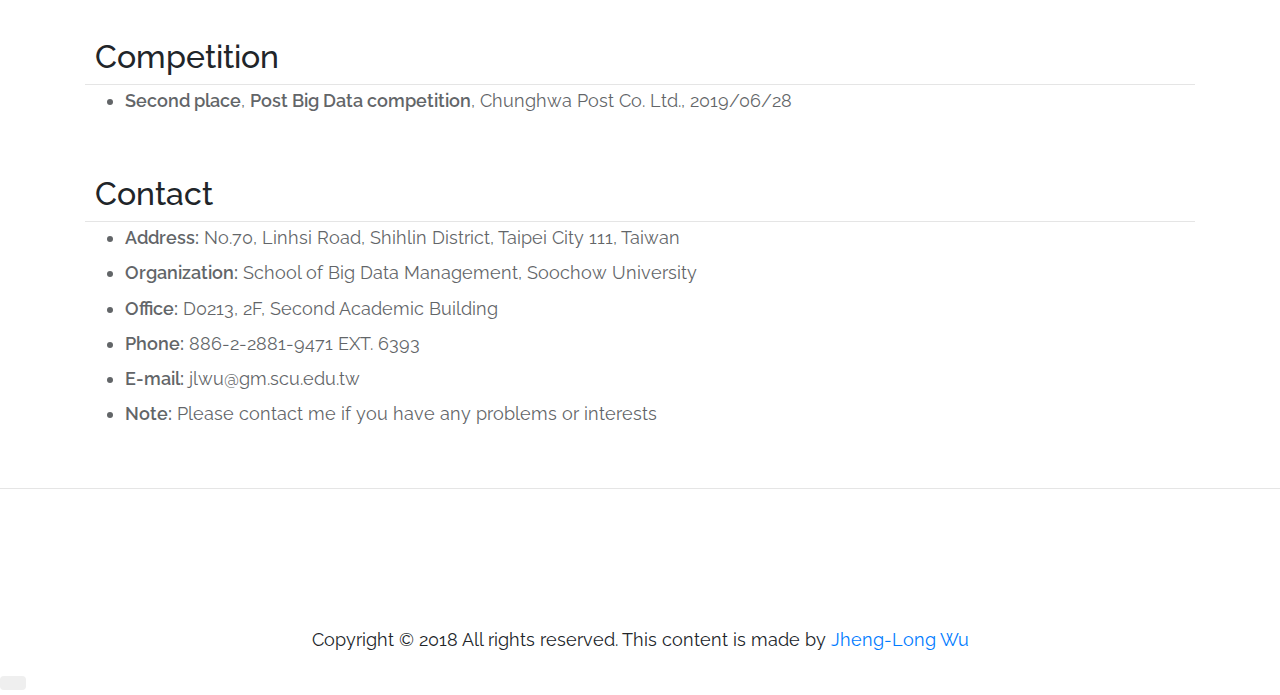
==== commit ea1add7c: "First commit" ====
--- a/index.html
+++ b/index.html
@@ -52,6 +52,9 @@
               <a class="nav-link" href="#section_project">PROJECT</a>
             </li>
             <li class="nav-item">
+              <a class="nav-link" href="#section_competition">COMPETITION</a>
+            </li>
+            <li class="nav-item">
               <a class="nav-link" href="#section_concat">CONTACT</a>
             </li>
             <li class="nav-item dropdown">
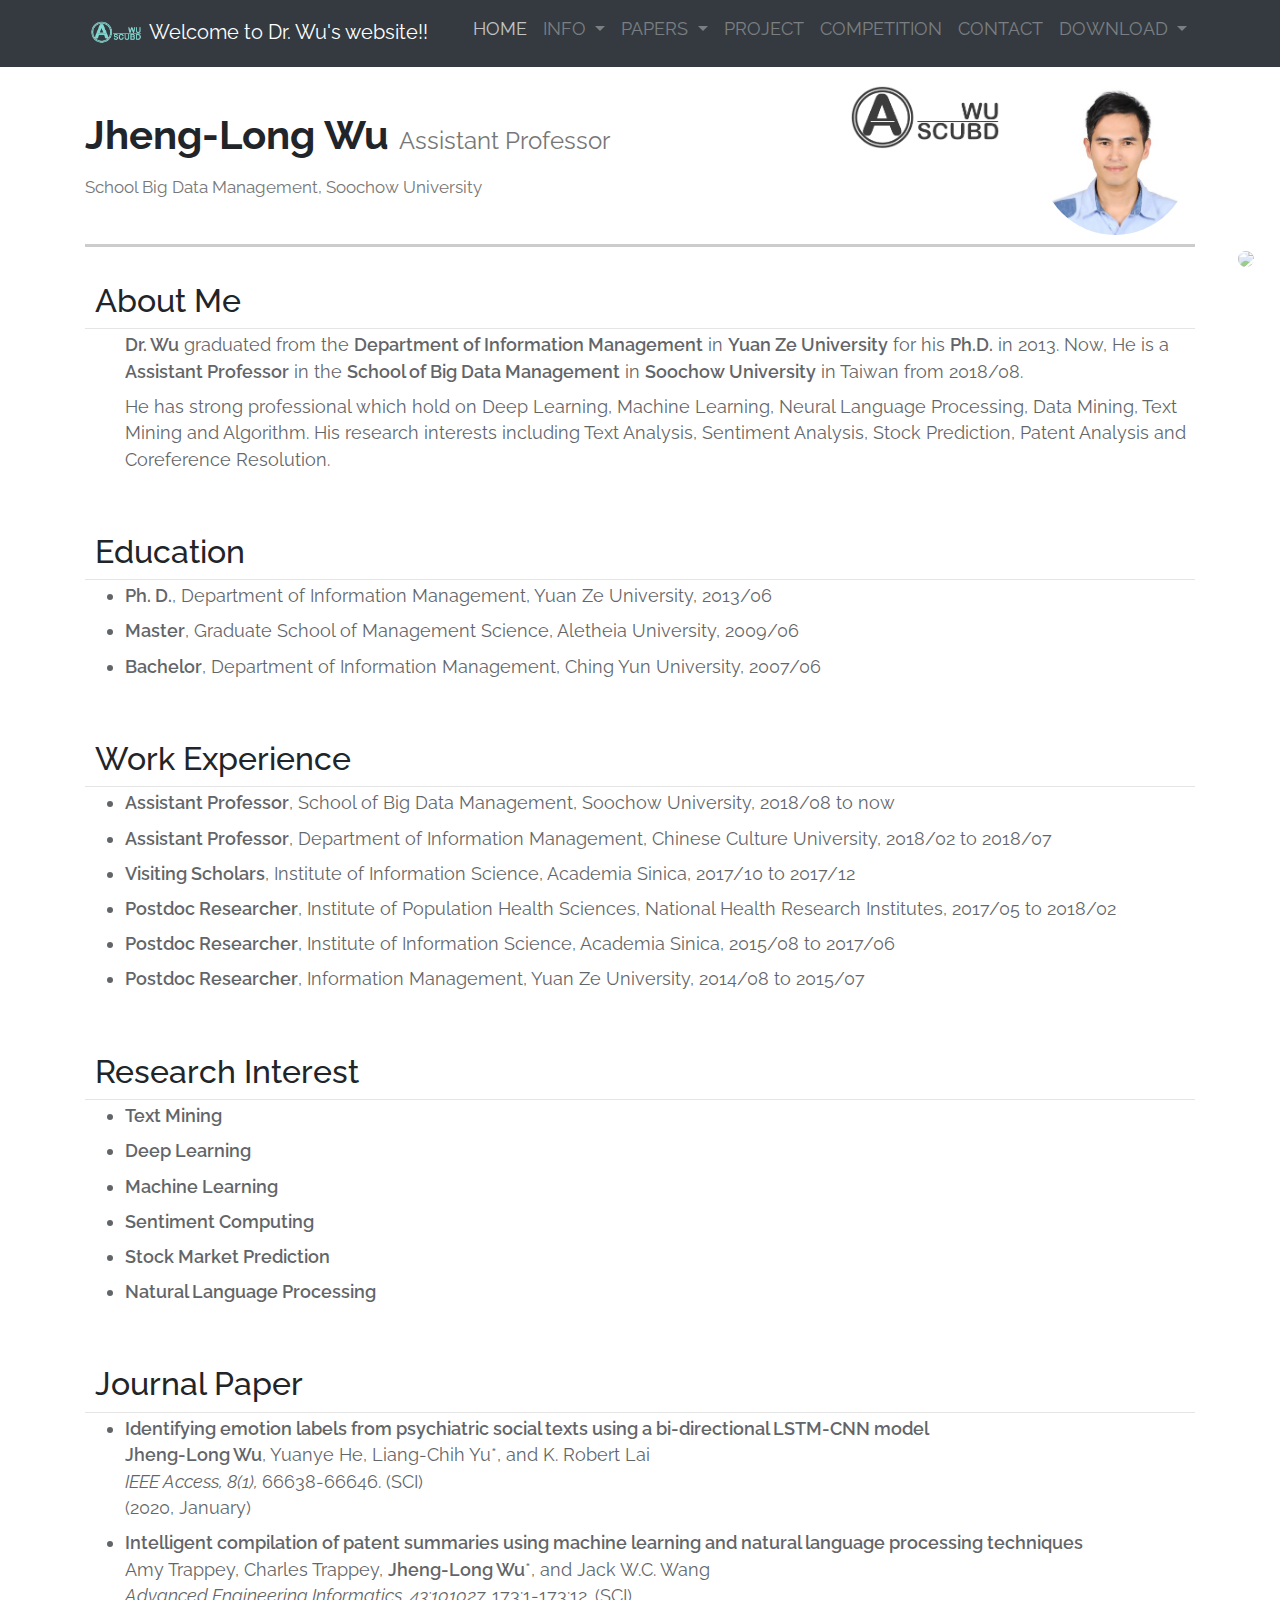
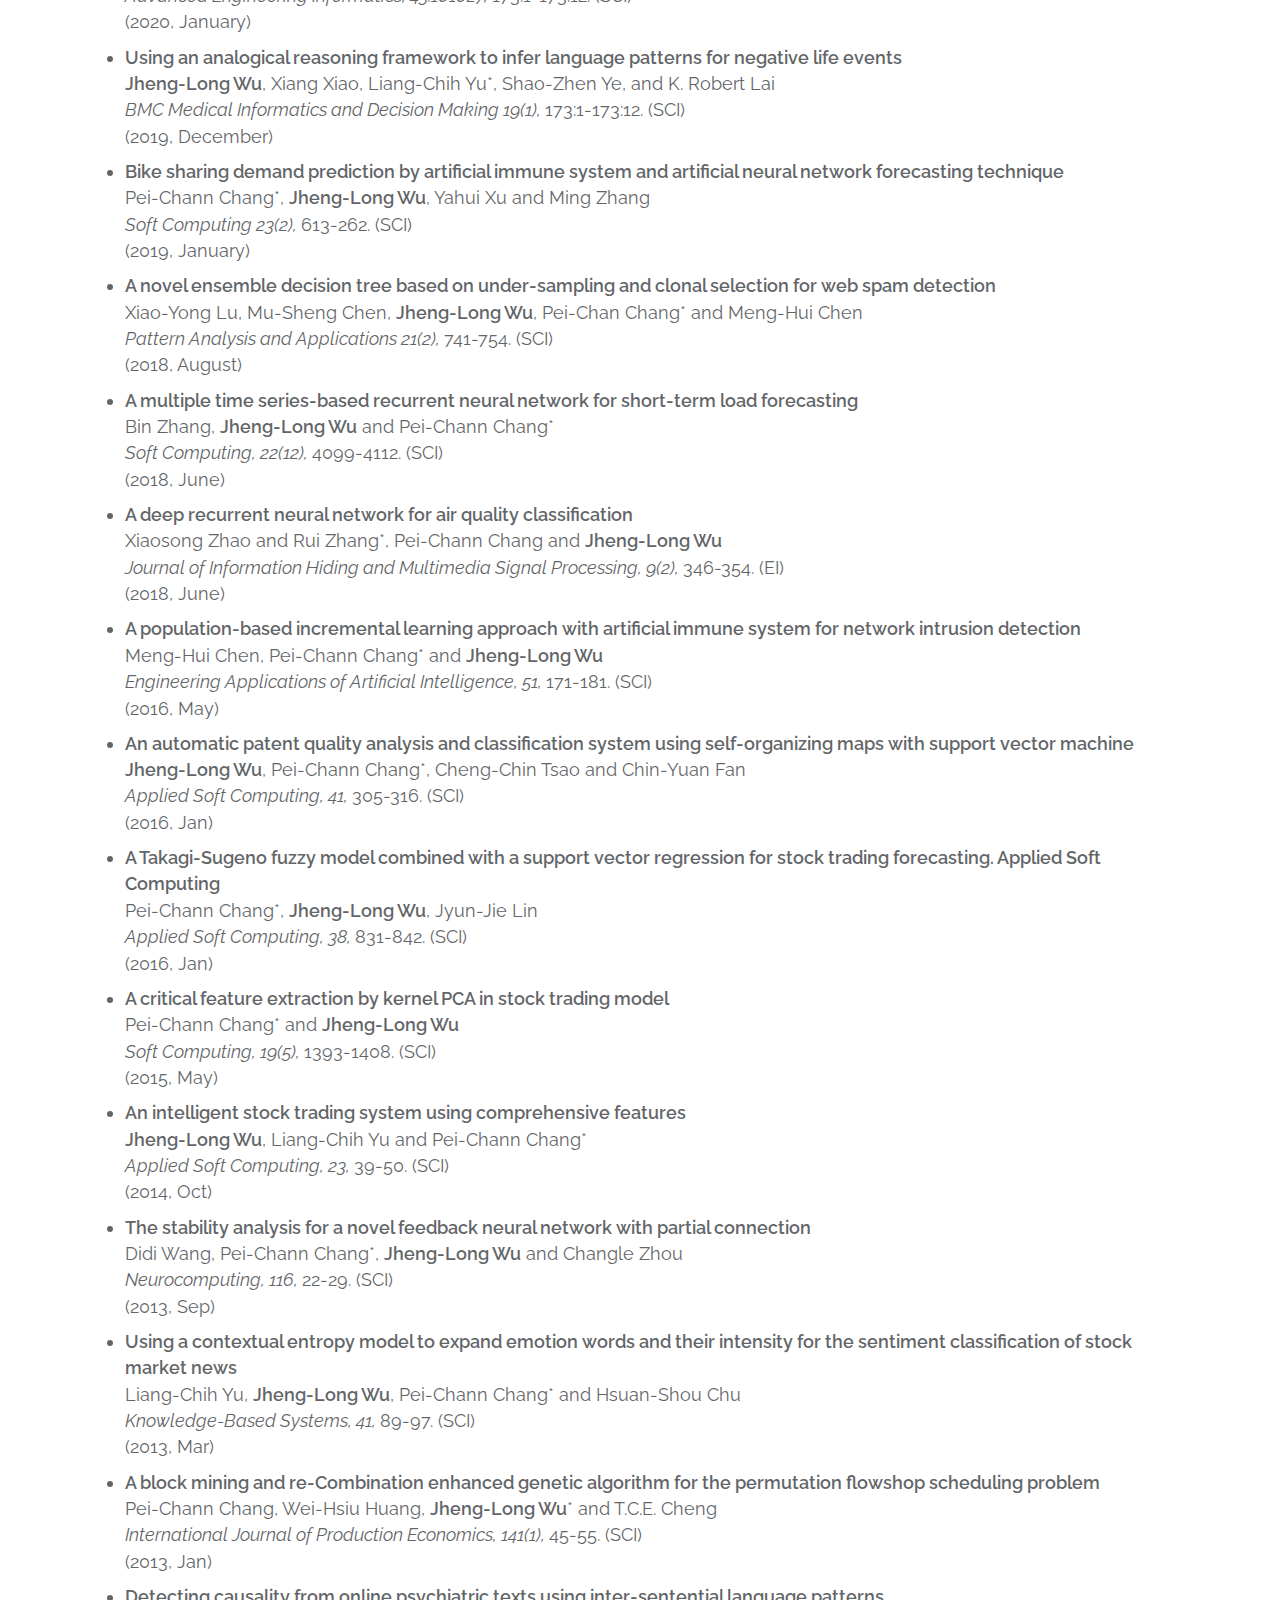
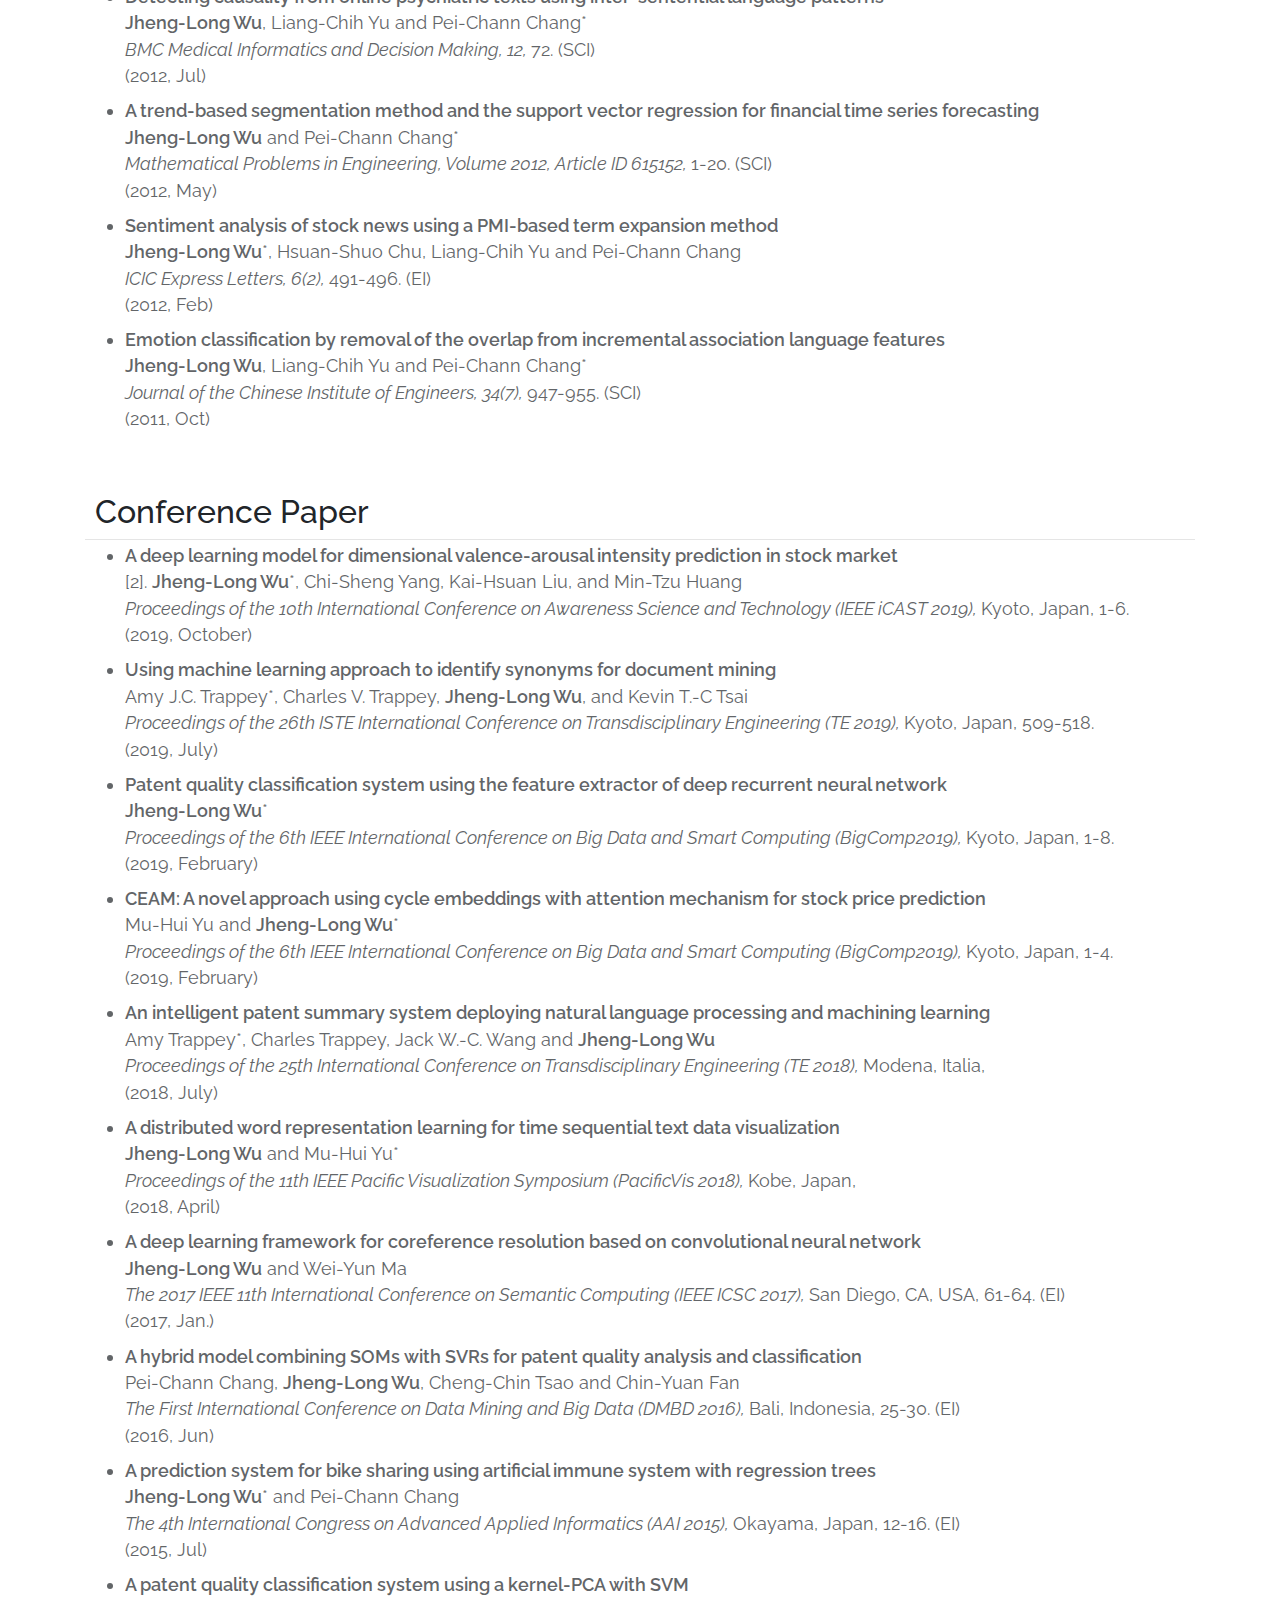
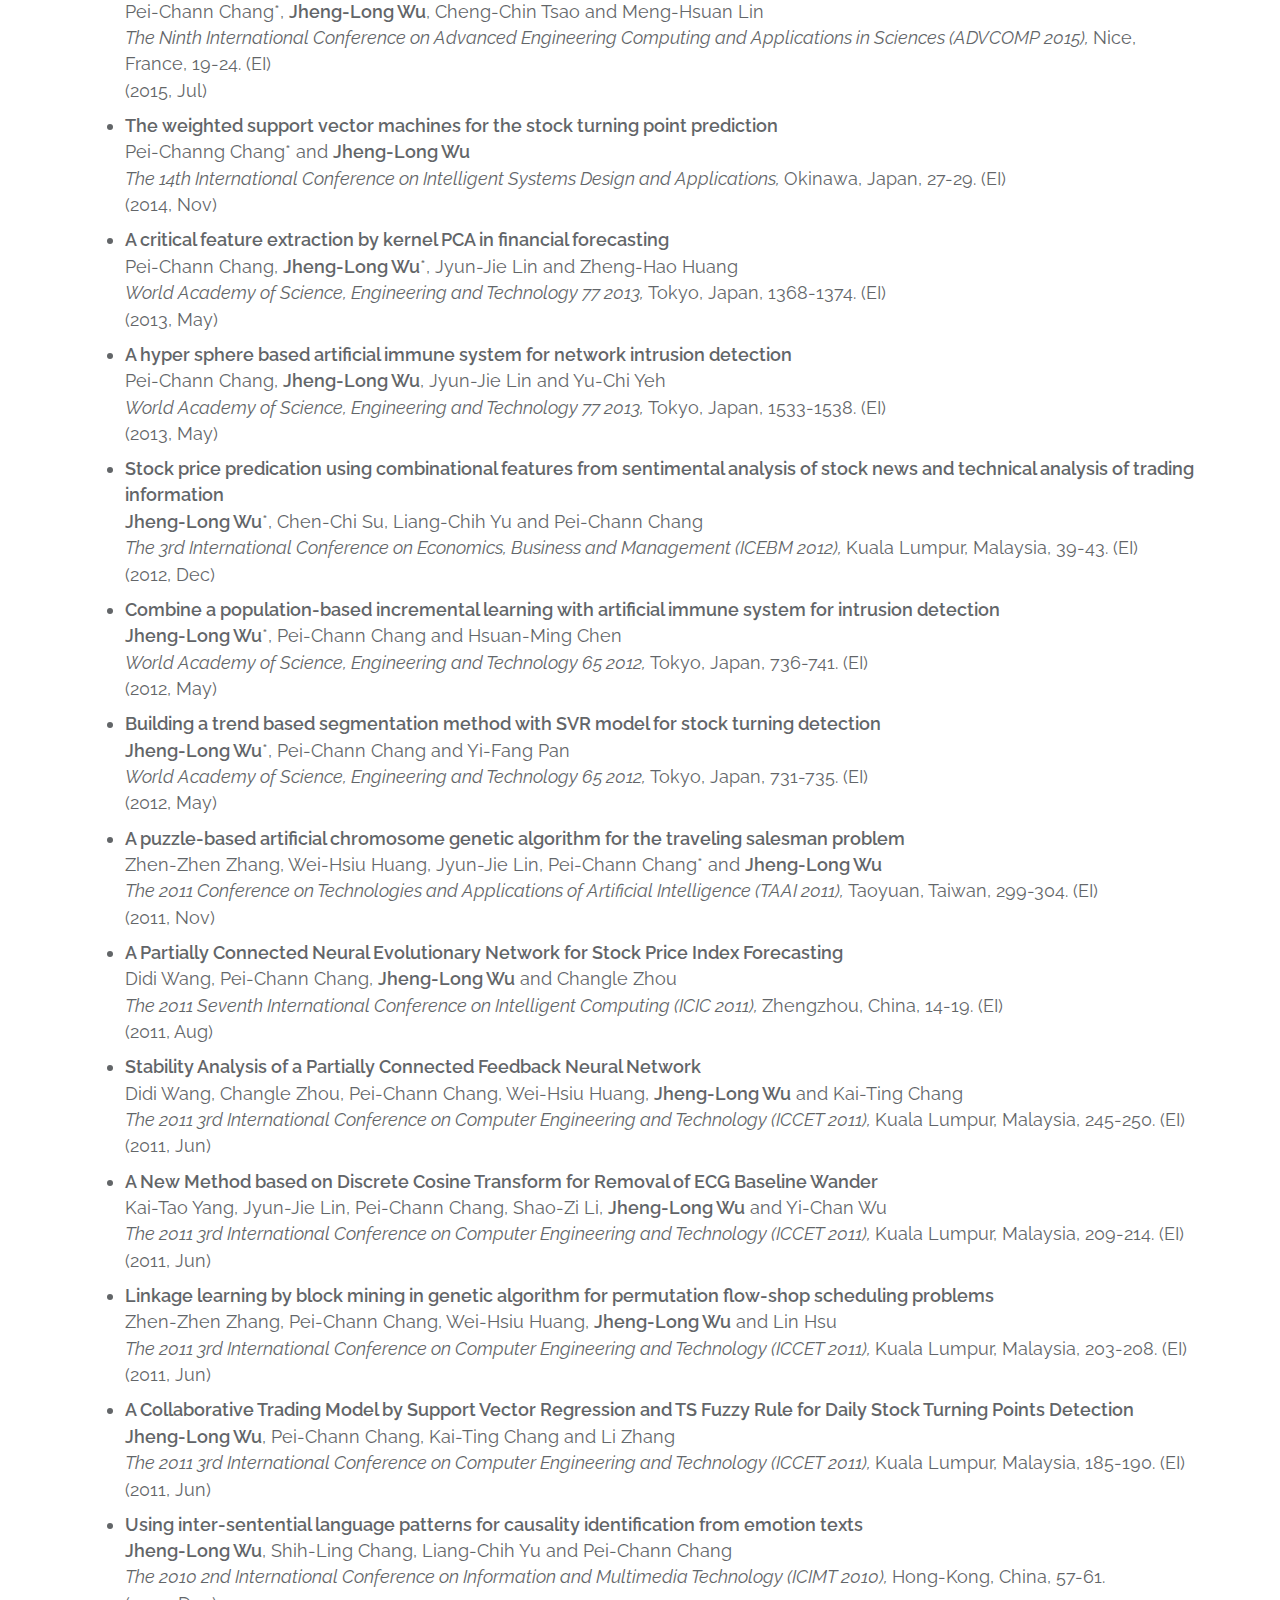
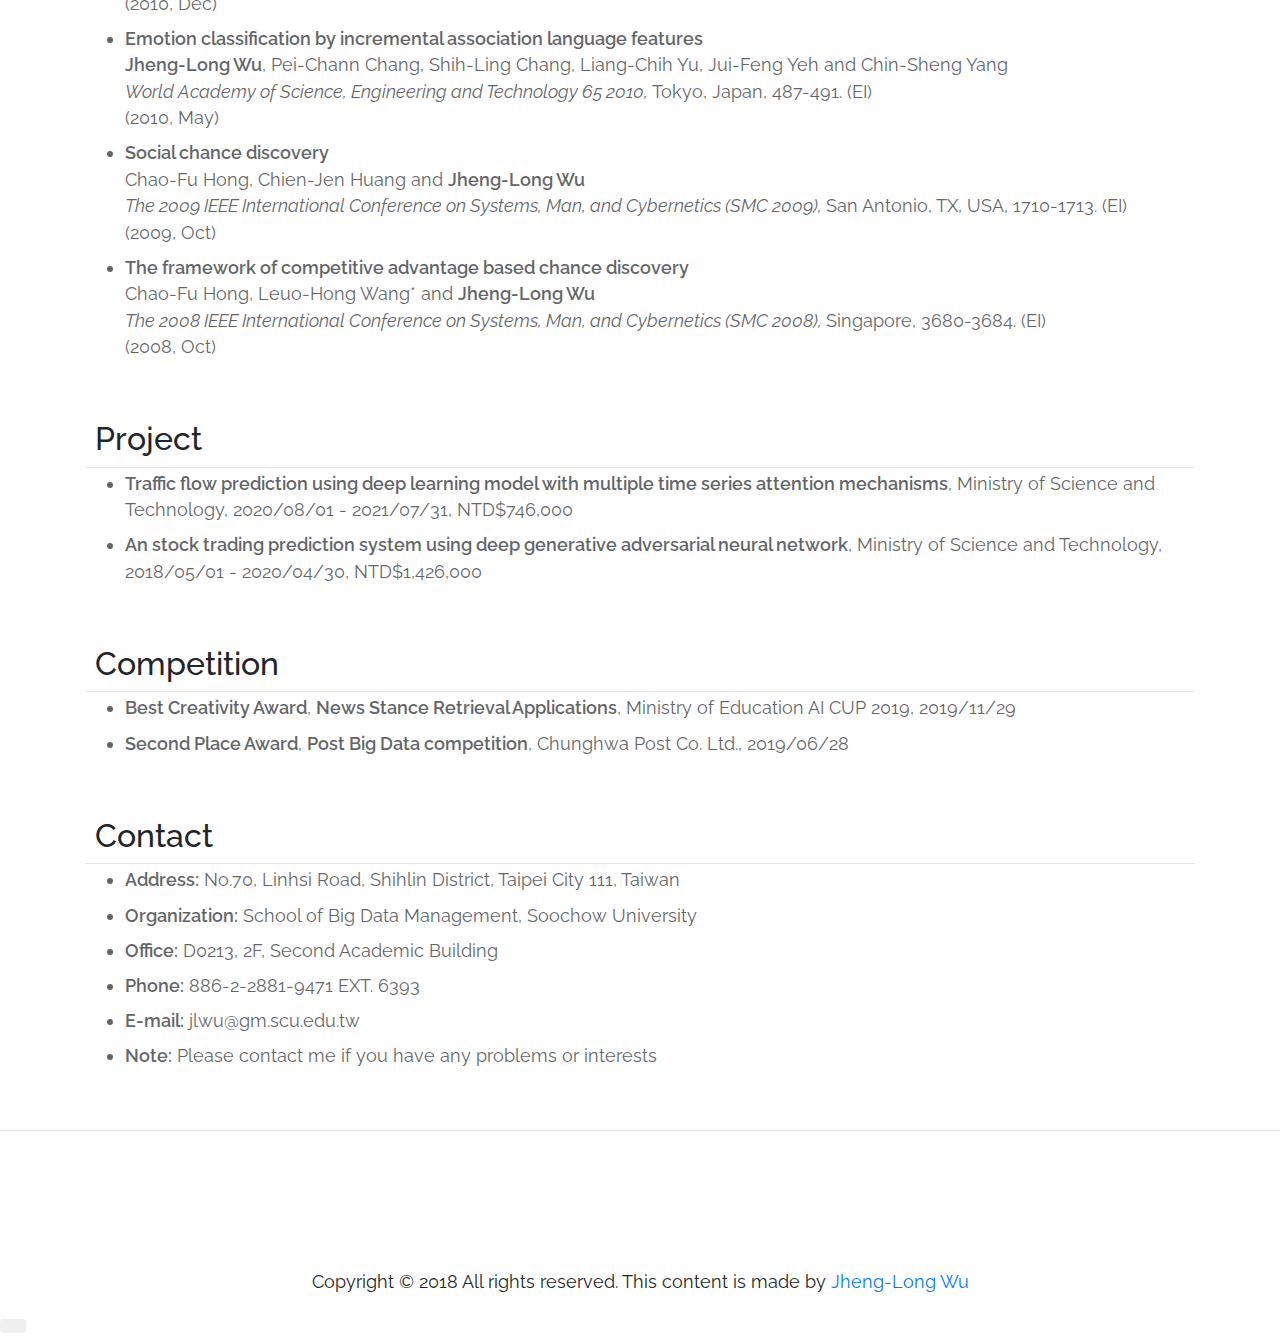
==== commit e41010ac: "update index.html" ====
--- a/index.html
+++ b/index.html
@@ -31,7 +31,7 @@
             </li>
             <li class="nav-item dropdown">
               <a class="nav-link dropdown-toggle" href="#" id="navbarDropdownMenuLink" role="button" data-toggle="dropdown" aria-haspopup="true" aria-expanded="false">
-                INFORMATION
+                INFO
               </a>
               <div class="dropdown-menu" aria-labelledby="navbarDropdownMenuLink">
                 <a class="dropdown-item" href="#section_about">About Me</a>
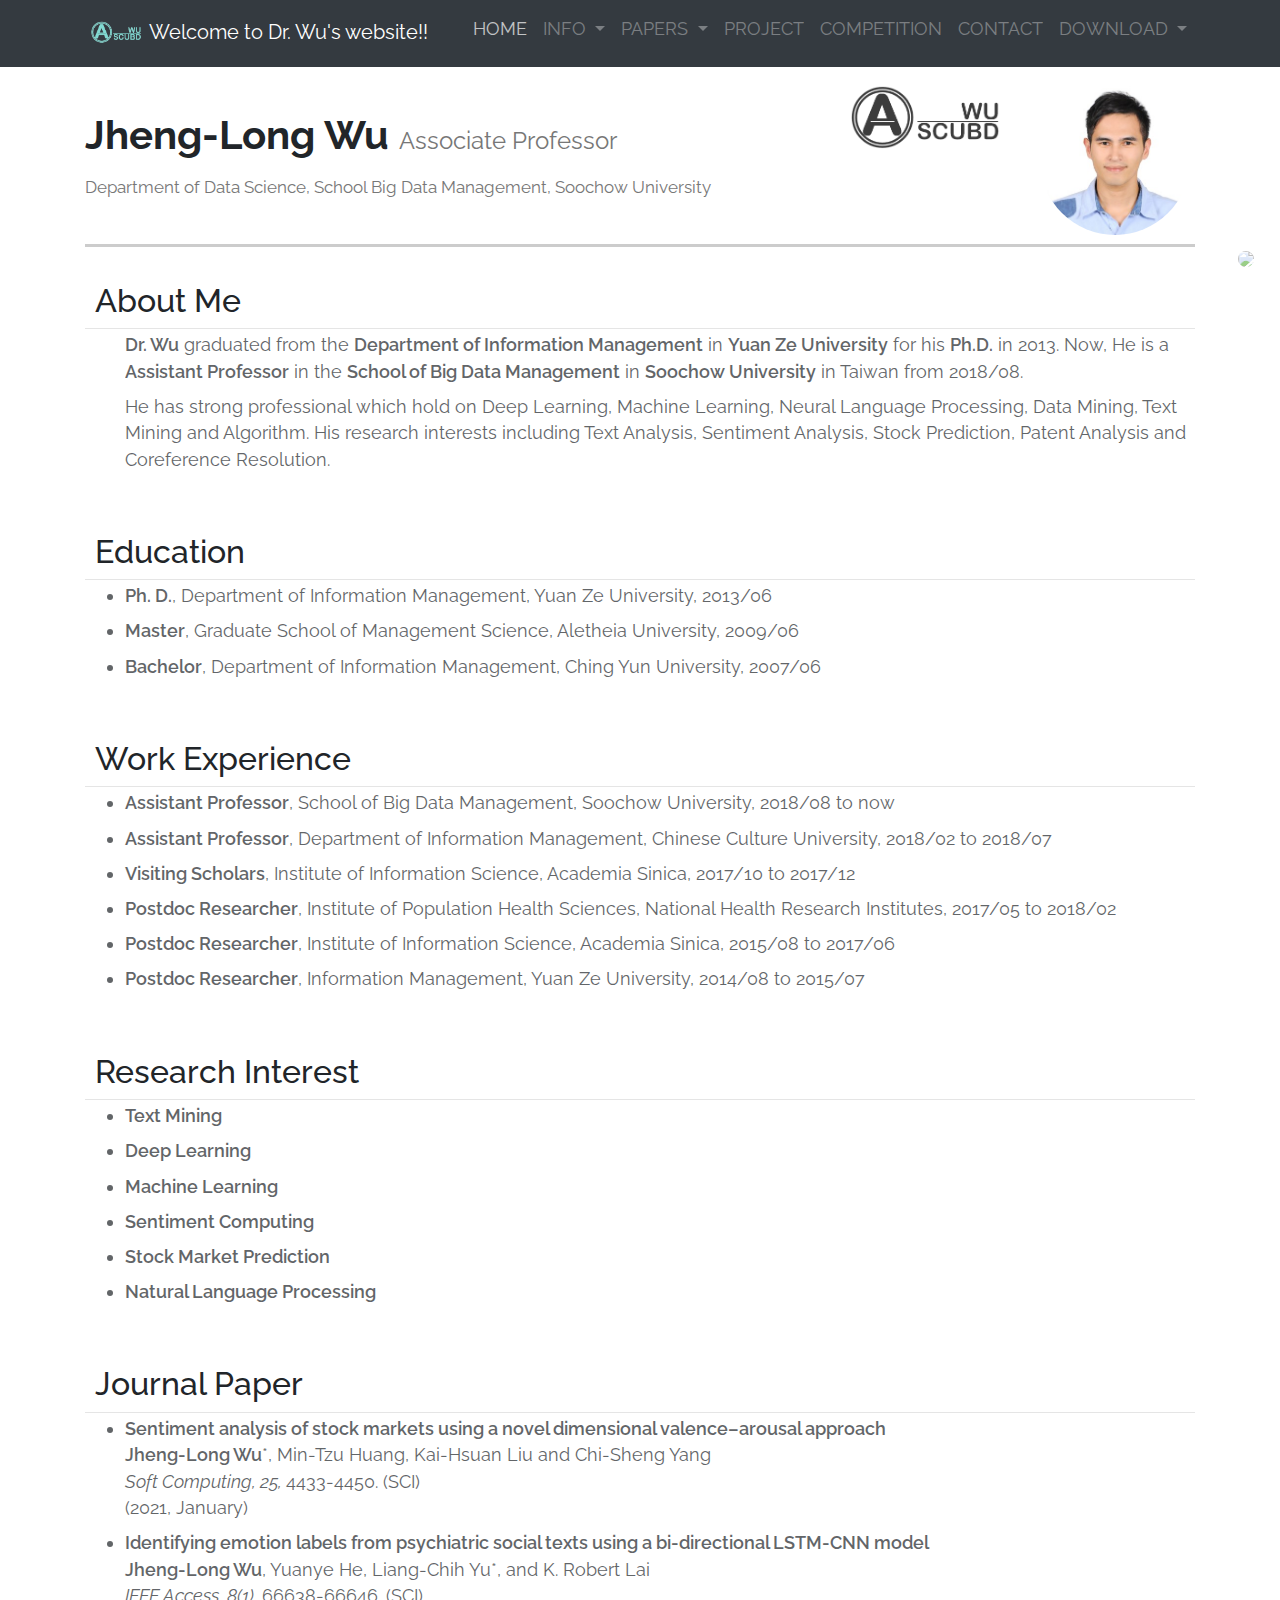
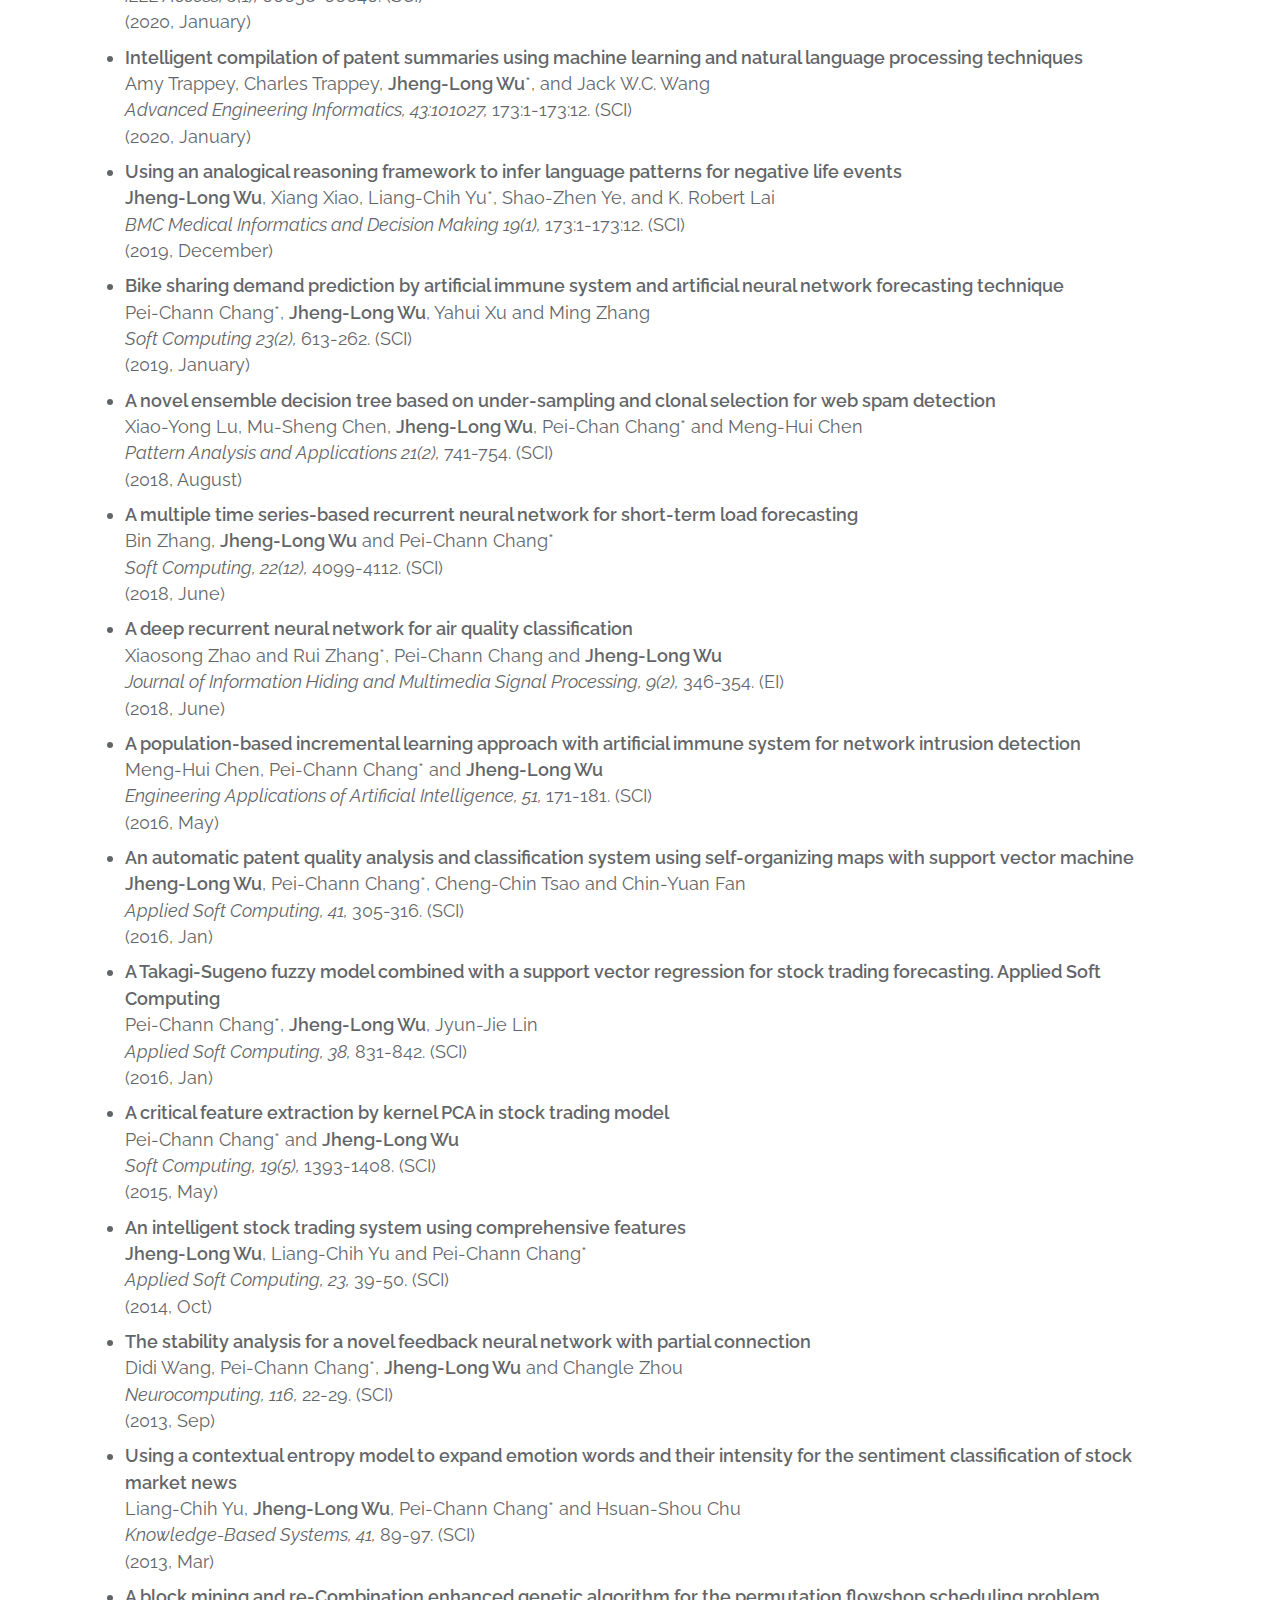
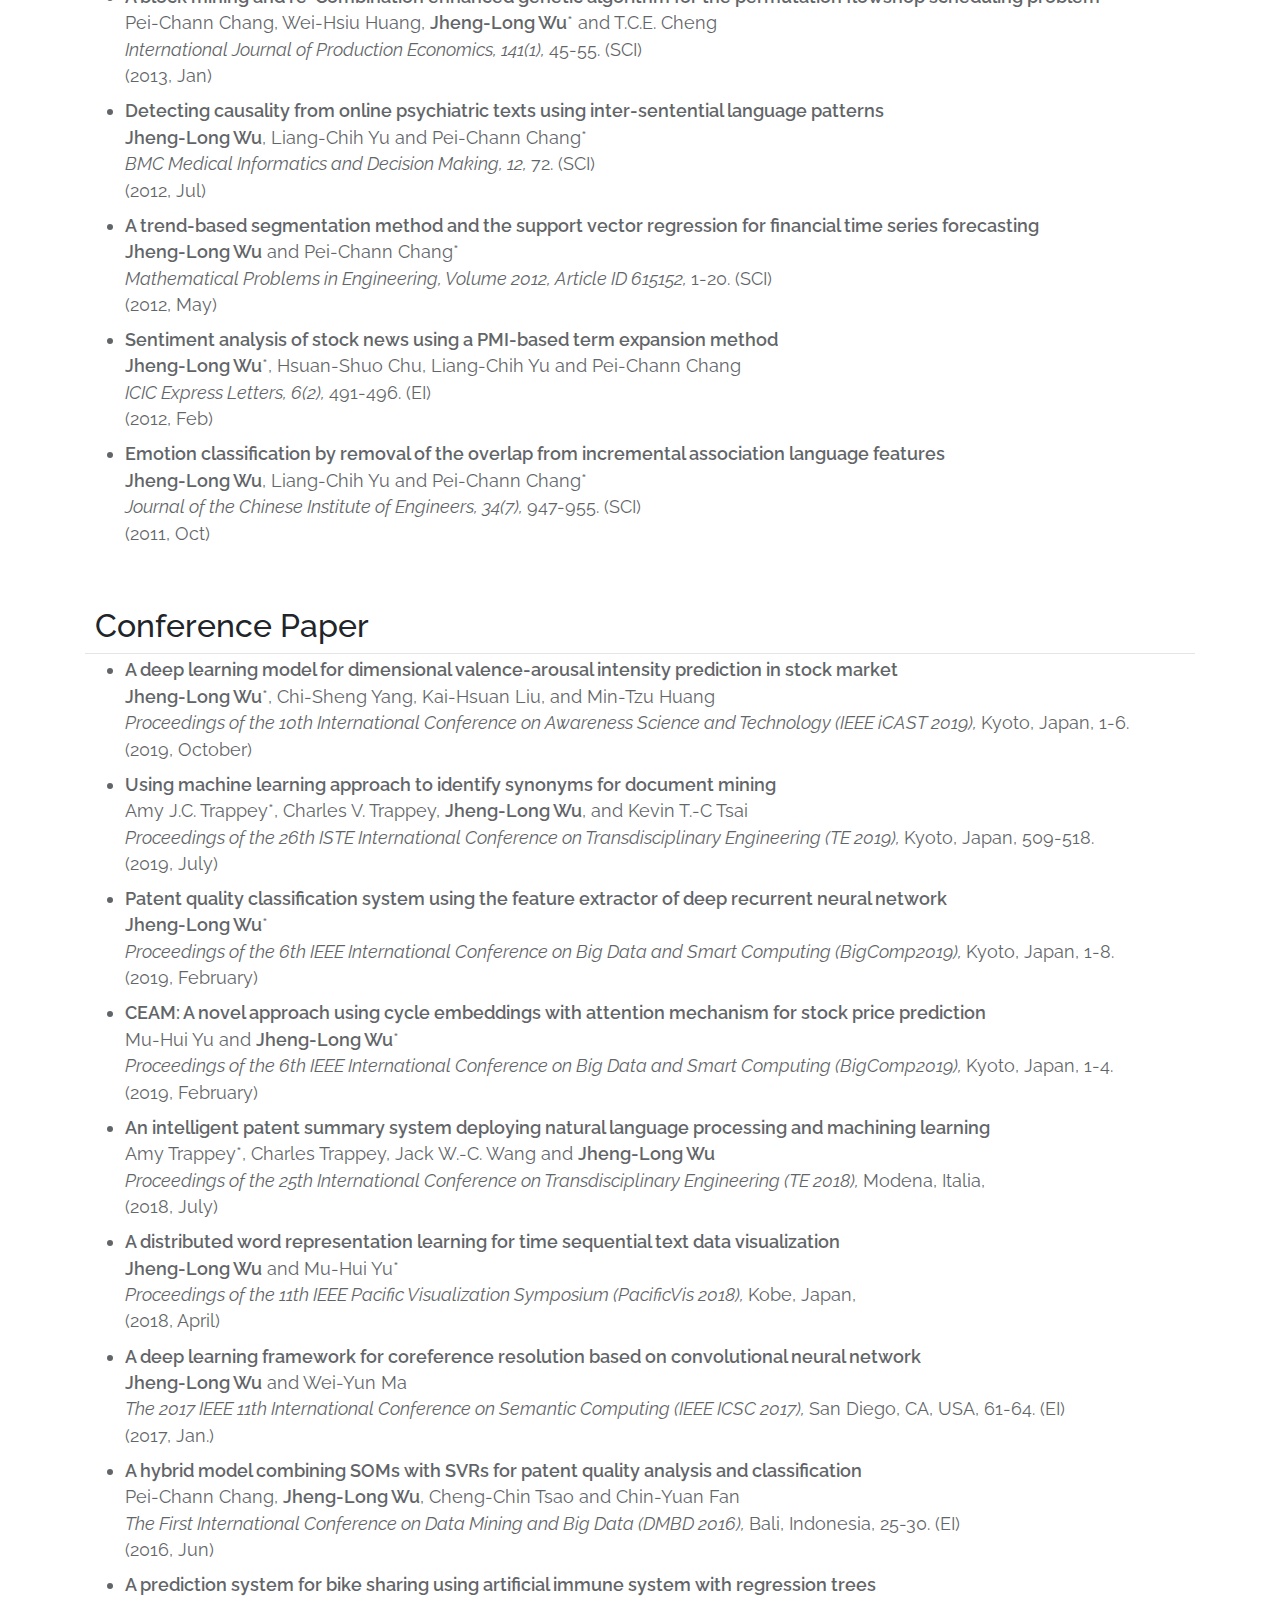
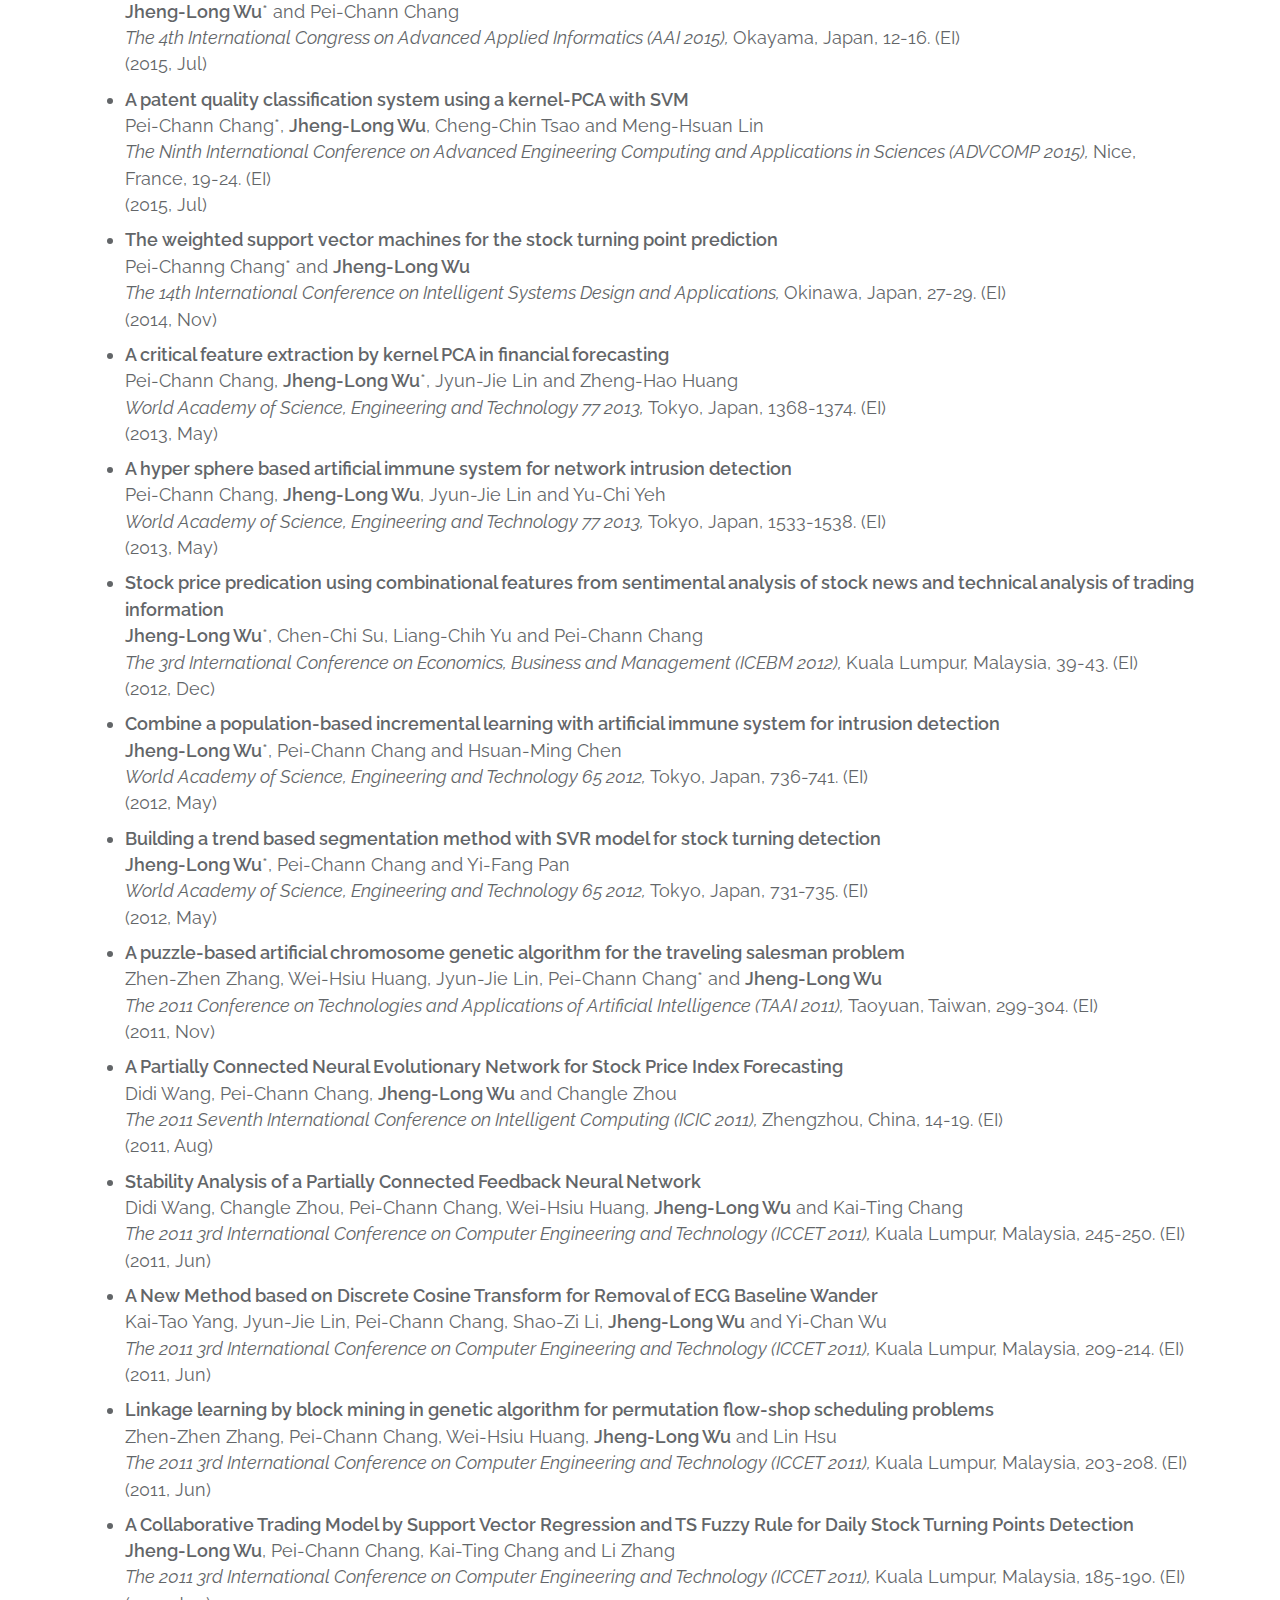
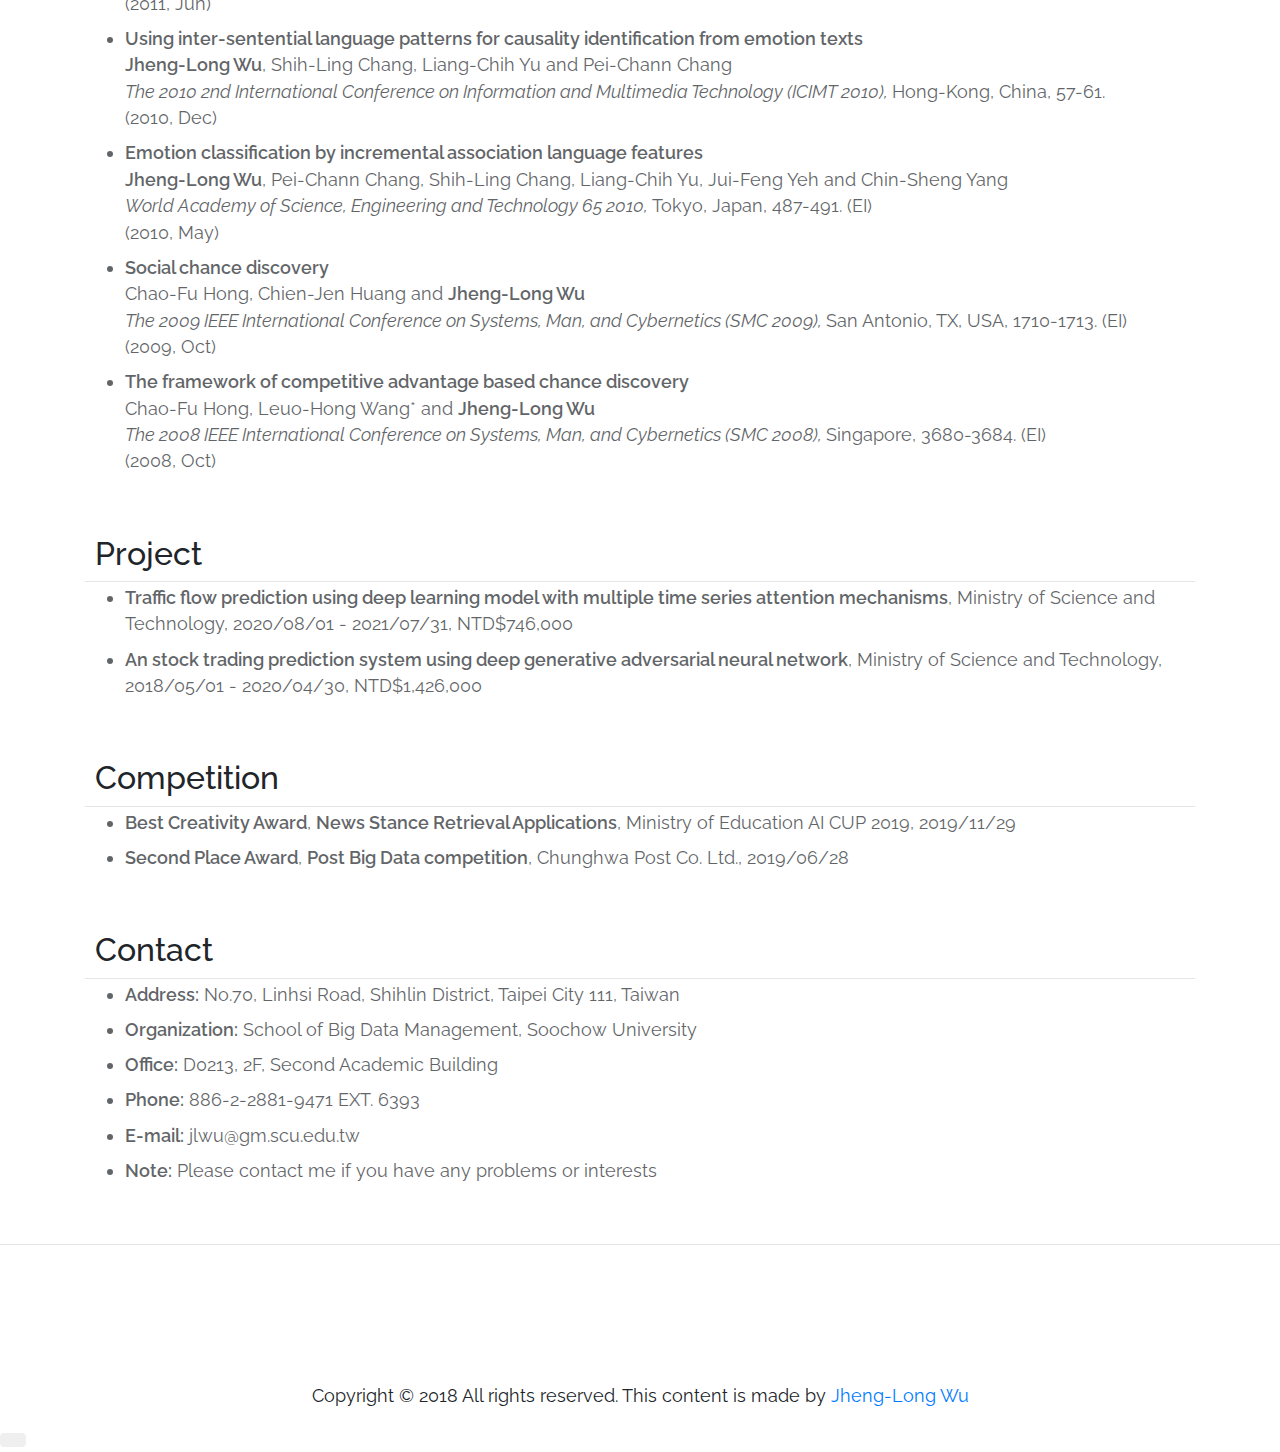
==== commit 165c8831: "Add files via upload" ====
--- a/index.html
+++ b/index.html
@@ -1,281 +1,281 @@
-<!doctype html>
-<html lang="en">
-  <head>
-    <!-- Required meta tags -->
-    <meta charset="utf-8">
-    <meta name="viewport" content="width=device-width, initial-scale=1, shrink-to-fit=no">
-    <title>Dr. Jheng-Long Wu</title>
-
-
-    <!-- Bootstrap CSS -->
-    <link rel="stylesheet" href="css/bootstrap.min.css">
-
-    <!-- Custom CSS -->
-    <link rel="stylesheet" href="css/style.css">
-
-    <!-- Google font CSS -->
-    <link href="https://fonts.googleapis.com/css?family=Raleway" rel="stylesheet">
-
-  </head>
-  <body>
-    <nav class="navbar navbar-expand-lg navbar-dark bg-dark">
-      <div class="container">
-        <a class="navbar-brand" href="#"><span class="logo2"><img src="img/logo_white.gif"></span> Welcome to Dr. Wu's website!!</a>
-        <button class="navbar-toggler" type="button" data-toggle="collapse" data-target="#navbarNavDropdown" aria-controls="navbarNavDropdown" aria-expanded="false" aria-label="Toggle navigation">
-          <span class="navbar-toggler-icon"></span>
-        </button>
-        <div class="collapse navbar-collapse" id="navbarNavDropdown">
-          <ul class="navbar-nav ml-auto">
-            <li class="nav-item active">
-              <a class="nav-link" href="#">HOME<span class="sr-only">(current)</span></a>
-            </li>
-            <li class="nav-item dropdown">
-              <a class="nav-link dropdown-toggle" href="#" id="navbarDropdownMenuLink" role="button" data-toggle="dropdown" aria-haspopup="true" aria-expanded="false">
-                INFO
-              </a>
-              <div class="dropdown-menu" aria-labelledby="navbarDropdownMenuLink">
-                <a class="dropdown-item" href="#section_about">About Me</a>
-                <a class="dropdown-item" href="#section_education">Education</a>
-                <a class="dropdown-item" href="#section_work">Work Experiences</a>
-              </div>
-            </li>
-            <li class="nav-item dropdown">
-              <a class="nav-link dropdown-toggle" href="#" id="navbarDropdownMenuLink" role="button" data-toggle="dropdown" aria-haspopup="true" aria-expanded="false">
-                PAPERS
-              </a>
-              <div class="dropdown-menu" aria-labelledby="navbarDropdownMenuLink">
-                <a class="dropdown-item" href="#section_journal">Journal</a>
-                <a class="dropdown-item" href="#section_conference">Conference</a>
-              </div>
-            </li>
-            <li class="nav-item">
-              <a class="nav-link" href="#section_project">PROJECT</a>
-            </li>
-            <li class="nav-item">
-              <a class="nav-link" href="#section_competition">COMPETITION</a>
-            </li>
-            <li class="nav-item">
-              <a class="nav-link" href="#section_concat">CONTACT</a>
-            </li>
-            <li class="nav-item dropdown">
-              <a class="nav-link dropdown-toggle" href="#" id="navbarDropdownMenuLink" role="button" data-toggle="dropdown" aria-haspopup="true" aria-expanded="false">
-                DOWNLOAD
-              </a>
-              <div class="dropdown-menu" aria-labelledby="navbarDropdownMenuLink">
-                <a class="dropdown-item" href="data/CV_Jheng_Wu.pdf">CV</a>
-              </div>
-            </li>
-          </ul>
-        </div>
-      </div>
-    
-    </nav>
-
-    <div class="container">
-      <div class="header">
-        <div class="row">
-          <div class="col-md-8 align-self-center">
-            <h1 class="page-header ">Jheng-Long Wu
-                <small>Assistant Professor</small>
-            </h1>
-            <h3 class="page-header ">
-                <small>School Big Data Management, Soochow University</small>
-            </h3>
-          </div>
-          <div class="col-md-2 text-md-center">
-              <div class="logo"><img src="img/logo.gif"></div>
-          </div>
-          <div class="col-md-2 text-md-center">
-            <div class="content" id="photo"></div>
-          </div>
-        </div>
-      </div>
-    </div>
-
-    <div class="container">
-      <div class="section" id="section_about">
-        <div class="row">
-          <div class="col-md-12">
-            <h2><sapn class="title">About Me</sapn></h2>
-            <hr>
-            <div class="content" id="about"></div>
-          </div>
-        </div>
-        
-      </div>
-    </div>
-
-    <div class="container">
-      <div class="section" id="section_education">
-        <div class="row">
-          <div class="col-md-12">
-            <h2><sapn class="title">Education</sapn></h2>
-            <hr>
-            <div class="content" id="education"></div>
-          </div>
-        </div>
-      </div>
-    </div>
-
-    <div class="container">
-      <div class="section" id="section_work">
-        <div class="row">
-          <div class="col-md-12">
-            <h2><sapn class="title">Work Experience</sapn></h2>
-            <hr>
-            <div class="content" id="work"></div>
-          </div>
-        </div>
-      </div>
-    </div>
-
-    <div class="container">
-      <div class="section" id="section_interest">
-        <div class="row">
-          <div class="col-md-12">
-            <h2><sapn class="title">Research Interest</sapn></h2>
-            <hr>
-            <div class="content" id="interest"></div>
-          </div>
-        </div>
-      </div>
-    </div>
-
-    <div class="container">
-      <div class="section" id="section_journal">
-        <div class="row">
-          <div class="col-md-12">
-            <h2><sapn class="title">Journal Paper</sapn></h2>
-            <hr>
-            <div class="content" id="journal"></div>
-          </div>
-        </div>
-      </div>
-    </div>
-
-    <div class="container">
-      <div class="section" id="section_conference">
-        <div class="row">
-          <div class="col-md-12">
-            <h2><sapn class="title">Conference Paper</sapn></h2>
-            <hr>
-            <div class="content" id="conference"></div>
-          </div>
-        </div>
-      </div>
-    </div>
-
-    <div class="container">
-      <div class="section" id="section_project">
-        <div class="row">
-          <div class="col-md-12">
-            <h2><sapn class="title">Project</sapn></h2>
-            <hr>
-            <div class="content" id="project"></div>
-          </div>
-        </div>
-      </div>
-    </div>
-
-    <div class="container">
-      <div class="section" id="section_competition">
-        <div class="row">
-          <div class="col-md-12">
-            <h2><sapn class="title">Competition</sapn></h2>
-            <hr>
-            <div class="content" id="competition"></div>
-          </div>
-        </div>
-      </div>
-    </div>
-
-    <div class="container">
-      <div class="section" id="section_concat">
-        <div class="row">
-          <div class="col-md-12">
-            <h2><sapn class="title">Contact</sapn></h2>
-            <hr>
-            <div class="content" id="contact"></div>
-          </div>
-        </div>
-      </div>
-    </div>
-
-    <hr>
-    
-    <div class="container">
-      <div class="section footnote">
-        <div class="row">
-          <div class="col-md-4"></div>
-          <div class="col-md-4 d-flex justify-content-center footer-social">
-            <a class="twitter d-none" href="#"><span class="fab fa-twitter"></span></a>
-            <a class="facebook d-none" href="#"><span class="fab fa-facebook"></span></a>
-            <a class="linkedin" href="https://www.linkedin.com/in/jheng-long-wu"><span class="fab fa-linkedin"></span></a>
-          </div>
-          <div class="col-md-4"></div>
-        </div>
-        <div class="row">
-          <div class="col-md-12 text-md-center">
-            <p>Copyright &copy; 2018 All rights reserved. This content is made by <a href="#">Jheng-Long Wu</a></p>
-          </div>
-        </div>
-      </div>
-    </div>
-
-    <!-- Modal -->
-    <button type="button" class="btn btn-success anchor d-none" data-toggle="modal" data-target="#exampleModalCenter">For 107 SCU-BD-Students</button>
-    <div class="modal fade" id="exampleModalCenter" tabindex="-1" role="dialog" aria-labelledby="exampleModalCenterTitle" aria-hidden="true">
-      <div class="modal-dialog modal-dialog-centered" role="document">
-        <div class="modal-content">
-          <div class="modal-header">
-            <h5 class="modal-title" id="exampleModalLongTitle">Please scan the QR code.</h5>
-            <button type="button" class="close" data-dismiss="modal" aria-label="Close">
-              <span aria-hidden="true">&times;</span>
-            </button>
-          </div>
-          <div class="modal-body text-md-center">
-            <img src="img/slogan.png">
-          </div>
-          
-        </div>
-      </div>
-    </div>
-
-    <!-- Modal -->
-    <button type="button" class="btn" data-toggle="modal" data-target="#QRModal"><idv class="qr_anchor"><img src="favicon.ico"></idv></button>
-    
-    <div class="modal fade" id="QRModal" tabindex="-1" role="dialog" aria-labelledby="exampleModalCenterTitle" aria-hidden="true">
-      <div class="modal-dialog modal-dialog-centered" role="document">
-        <div class="modal-content">
-          <div class="modal-header">
-            <h5 class="modal-title" id="exampleModalLongTitle">Please scan my QR code.</h5>
-            <button type="button" class="close" data-dismiss="modal" aria-label="Close">
-              <span aria-hidden="true">&times;</span>
-            </button>
-          </div>
-          <div id="qr" class="modal-body text-md-center">
-          </div>
-          
-        </div>
-      </div>
-    </div>
-
-    <!-- START scroll to top -->
-    <a class="fas fa-arrow-alt-circle-up scrollToTop" href="#" alt="Go to top"></a>
-    <!--<button class="scrollToTop" title="Go to top">Top</button>-->
-    <!-- END scroll to top -->
-
-    
-
-    <!-- Optional JavaScript -->
-    <link rel="stylesheet" href="https://use.fontawesome.com/releases/v5.3.1/css/all.css" integrity="sha384-mzrmE5qonljUremFsqc01SB46JvROS7bZs3IO2EmfFsd15uHvIt+Y8vEf7N7fWAU" crossorigin="anonymous">
-
-    <!-- jQuery first, then Popper.js, then Bootstrap JS -->
-    <script src="js/jquery-3.3.1.min.js"></script>
-    <script src="https://cdnjs.cloudflare.com/ajax/libs/popper.js/1.14.3/umd/popper.min.js" integrity="sha384-ZMP7rVo3mIykV+2+9J3UJ46jBk0WLaUAdn689aCwoqbBJiSnjAK/l8WvCWPIPm49" crossorigin="anonymous"></script>
-    <script src="js/bootstrap.min.js"></script>
-
-    <script src="js/data.js"></script>
-    <script src="js/main.js"></script>
-  </body>
+<!doctype html>
+<html lang="en">
+  <head>
+    <!-- Required meta tags -->
+    <meta charset="utf-8">
+    <meta name="viewport" content="width=device-width, initial-scale=1, shrink-to-fit=no">
+    <title>Dr. Jheng-Long Wu</title>
+
+
+    <!-- Bootstrap CSS -->
+    <link rel="stylesheet" href="css/bootstrap.min.css">
+
+    <!-- Custom CSS -->
+    <link rel="stylesheet" href="css/style.css">
+
+    <!-- Google font CSS -->
+    <link href="https://fonts.googleapis.com/css?family=Raleway" rel="stylesheet">
+
+  </head>
+  <body>
+    <nav class="navbar navbar-expand-lg navbar-dark bg-dark">
+      <div class="container">
+        <a class="navbar-brand" href="#"><span class="logo2"><img src="img/logo_white.gif"></span> Welcome to Dr. Wu's website!!</a>
+        <button class="navbar-toggler" type="button" data-toggle="collapse" data-target="#navbarNavDropdown" aria-controls="navbarNavDropdown" aria-expanded="false" aria-label="Toggle navigation">
+          <span class="navbar-toggler-icon"></span>
+        </button>
+        <div class="collapse navbar-collapse" id="navbarNavDropdown">
+          <ul class="navbar-nav ml-auto">
+            <li class="nav-item active">
+              <a class="nav-link" href="#">HOME<span class="sr-only">(current)</span></a>
+            </li>
+            <li class="nav-item dropdown">
+              <a class="nav-link dropdown-toggle" href="#" id="navbarDropdownMenuLink" role="button" data-toggle="dropdown" aria-haspopup="true" aria-expanded="false">
+                INFO
+              </a>
+              <div class="dropdown-menu" aria-labelledby="navbarDropdownMenuLink">
+                <a class="dropdown-item" href="#section_about">About Me</a>
+                <a class="dropdown-item" href="#section_education">Education</a>
+                <a class="dropdown-item" href="#section_work">Work Experiences</a>
+              </div>
+            </li>
+            <li class="nav-item dropdown">
+              <a class="nav-link dropdown-toggle" href="#" id="navbarDropdownMenuLink" role="button" data-toggle="dropdown" aria-haspopup="true" aria-expanded="false">
+                PAPERS
+              </a>
+              <div class="dropdown-menu" aria-labelledby="navbarDropdownMenuLink">
+                <a class="dropdown-item" href="#section_journal">Journal</a>
+                <a class="dropdown-item" href="#section_conference">Conference</a>
+              </div>
+            </li>
+            <li class="nav-item">
+              <a class="nav-link" href="#section_project">PROJECT</a>
+            </li>
+            <li class="nav-item">
+              <a class="nav-link" href="#section_competition">COMPETITION</a>
+            </li>
+            <li class="nav-item">
+              <a class="nav-link" href="#section_concat">CONTACT</a>
+            </li>
+            <li class="nav-item dropdown">
+              <a class="nav-link dropdown-toggle" href="#" id="navbarDropdownMenuLink" role="button" data-toggle="dropdown" aria-haspopup="true" aria-expanded="false">
+                DOWNLOAD
+              </a>
+              <div class="dropdown-menu" aria-labelledby="navbarDropdownMenuLink">
+                <a class="dropdown-item" href="data/CV_Jheng_Wu.pdf">CV</a>
+              </div>
+            </li>
+          </ul>
+        </div>
+      </div>
+    
+    </nav>
+
+    <div class="container">
+      <div class="header">
+        <div class="row">
+          <div class="col-md-8 align-self-center">
+            <h1 class="page-header ">Jheng-Long Wu
+                <small>Associate Professor</small>
+            </h1>
+            <h3 class="page-header ">
+                <small>Department of Data Science, School Big Data Management, Soochow University</small>
+            </h3>
+          </div>
+          <div class="col-md-2 text-md-center">
+              <div class="logo"><img src="img/logo.gif"></div>
+          </div>
+          <div class="col-md-2 text-md-center">
+            <div class="content" id="photo"></div>
+          </div>
+        </div>
+      </div>
+    </div>
+
+    <div class="container">
+      <div class="section" id="section_about">
+        <div class="row">
+          <div class="col-md-12">
+            <h2><sapn class="title">About Me</sapn></h2>
+            <hr>
+            <div class="content" id="about"></div>
+          </div>
+        </div>
+        
+      </div>
+    </div>
+
+    <div class="container">
+      <div class="section" id="section_education">
+        <div class="row">
+          <div class="col-md-12">
+            <h2><sapn class="title">Education</sapn></h2>
+            <hr>
+            <div class="content" id="education"></div>
+          </div>
+        </div>
+      </div>
+    </div>
+
+    <div class="container">
+      <div class="section" id="section_work">
+        <div class="row">
+          <div class="col-md-12">
+            <h2><sapn class="title">Work Experience</sapn></h2>
+            <hr>
+            <div class="content" id="work"></div>
+          </div>
+        </div>
+      </div>
+    </div>
+
+    <div class="container">
+      <div class="section" id="section_interest">
+        <div class="row">
+          <div class="col-md-12">
+            <h2><sapn class="title">Research Interest</sapn></h2>
+            <hr>
+            <div class="content" id="interest"></div>
+          </div>
+        </div>
+      </div>
+    </div>
+
+    <div class="container">
+      <div class="section" id="section_journal">
+        <div class="row">
+          <div class="col-md-12">
+            <h2><sapn class="title">Journal Paper</sapn></h2>
+            <hr>
+            <div class="content" id="journal"></div>
+          </div>
+        </div>
+      </div>
+    </div>
+
+    <div class="container">
+      <div class="section" id="section_conference">
+        <div class="row">
+          <div class="col-md-12">
+            <h2><sapn class="title">Conference Paper</sapn></h2>
+            <hr>
+            <div class="content" id="conference"></div>
+          </div>
+        </div>
+      </div>
+    </div>
+
+    <div class="container">
+      <div class="section" id="section_project">
+        <div class="row">
+          <div class="col-md-12">
+            <h2><sapn class="title">Project</sapn></h2>
+            <hr>
+            <div class="content" id="project"></div>
+          </div>
+        </div>
+      </div>
+    </div>
+
+    <div class="container">
+      <div class="section" id="section_competition">
+        <div class="row">
+          <div class="col-md-12">
+            <h2><sapn class="title">Competition</sapn></h2>
+            <hr>
+            <div class="content" id="competition"></div>
+          </div>
+        </div>
+      </div>
+    </div>
+
+    <div class="container">
+      <div class="section" id="section_concat">
+        <div class="row">
+          <div class="col-md-12">
+            <h2><sapn class="title">Contact</sapn></h2>
+            <hr>
+            <div class="content" id="contact"></div>
+          </div>
+        </div>
+      </div>
+    </div>
+
+    <hr>
+    
+    <div class="container">
+      <div class="section footnote">
+        <div class="row">
+          <div class="col-md-4"></div>
+          <div class="col-md-4 d-flex justify-content-center footer-social">
+            <a class="twitter d-none" href="#"><span class="fab fa-twitter"></span></a>
+            <a class="facebook d-none" href="#"><span class="fab fa-facebook"></span></a>
+            <a class="linkedin" href="https://www.linkedin.com/in/jheng-long-wu"><span class="fab fa-linkedin"></span></a>
+          </div>
+          <div class="col-md-4"></div>
+        </div>
+        <div class="row">
+          <div class="col-md-12 text-md-center">
+            <p>Copyright &copy; 2018 All rights reserved. This content is made by <a href="#">Jheng-Long Wu</a></p>
+          </div>
+        </div>
+      </div>
+    </div>
+
+    <!-- Modal -->
+    <button type="button" class="btn btn-success anchor d-none" data-toggle="modal" data-target="#exampleModalCenter">For 107 SCU-BD-Students</button>
+    <div class="modal fade" id="exampleModalCenter" tabindex="-1" role="dialog" aria-labelledby="exampleModalCenterTitle" aria-hidden="true">
+      <div class="modal-dialog modal-dialog-centered" role="document">
+        <div class="modal-content">
+          <div class="modal-header">
+            <h5 class="modal-title" id="exampleModalLongTitle">Please scan the QR code.</h5>
+            <button type="button" class="close" data-dismiss="modal" aria-label="Close">
+              <span aria-hidden="true">&times;</span>
+            </button>
+          </div>
+          <div class="modal-body text-md-center">
+            <img src="img/slogan.png">
+          </div>
+          
+        </div>
+      </div>
+    </div>
+
+    <!-- Modal -->
+    <button type="button" class="btn" data-toggle="modal" data-target="#QRModal"><idv class="qr_anchor"><img src="favicon.ico"></idv></button>
+    
+    <div class="modal fade" id="QRModal" tabindex="-1" role="dialog" aria-labelledby="exampleModalCenterTitle" aria-hidden="true">
+      <div class="modal-dialog modal-dialog-centered" role="document">
+        <div class="modal-content">
+          <div class="modal-header">
+            <h5 class="modal-title" id="exampleModalLongTitle">Please scan my QR code.</h5>
+            <button type="button" class="close" data-dismiss="modal" aria-label="Close">
+              <span aria-hidden="true">&times;</span>
+            </button>
+          </div>
+          <div id="qr" class="modal-body text-md-center">
+          </div>
+          
+        </div>
+      </div>
+    </div>
+
+    <!-- START scroll to top -->
+    <a class="fas fa-arrow-alt-circle-up scrollToTop" href="#" alt="Go to top"></a>
+    <!--<button class="scrollToTop" title="Go to top">Top</button>-->
+    <!-- END scroll to top -->
+
+    
+
+    <!-- Optional JavaScript -->
+    <link rel="stylesheet" href="https://use.fontawesome.com/releases/v5.3.1/css/all.css" integrity="sha384-mzrmE5qonljUremFsqc01SB46JvROS7bZs3IO2EmfFsd15uHvIt+Y8vEf7N7fWAU" crossorigin="anonymous">
+
+    <!-- jQuery first, then Popper.js, then Bootstrap JS -->
+    <script src="js/jquery-3.3.1.min.js"></script>
+    <script src="https://cdnjs.cloudflare.com/ajax/libs/popper.js/1.14.3/umd/popper.min.js" integrity="sha384-ZMP7rVo3mIykV+2+9J3UJ46jBk0WLaUAdn689aCwoqbBJiSnjAK/l8WvCWPIPm49" crossorigin="anonymous"></script>
+    <script src="js/bootstrap.min.js"></script>
+
+    <script src="js/data.js"></script>
+    <script src="js/main.js"></script>
+  </body>
 </html>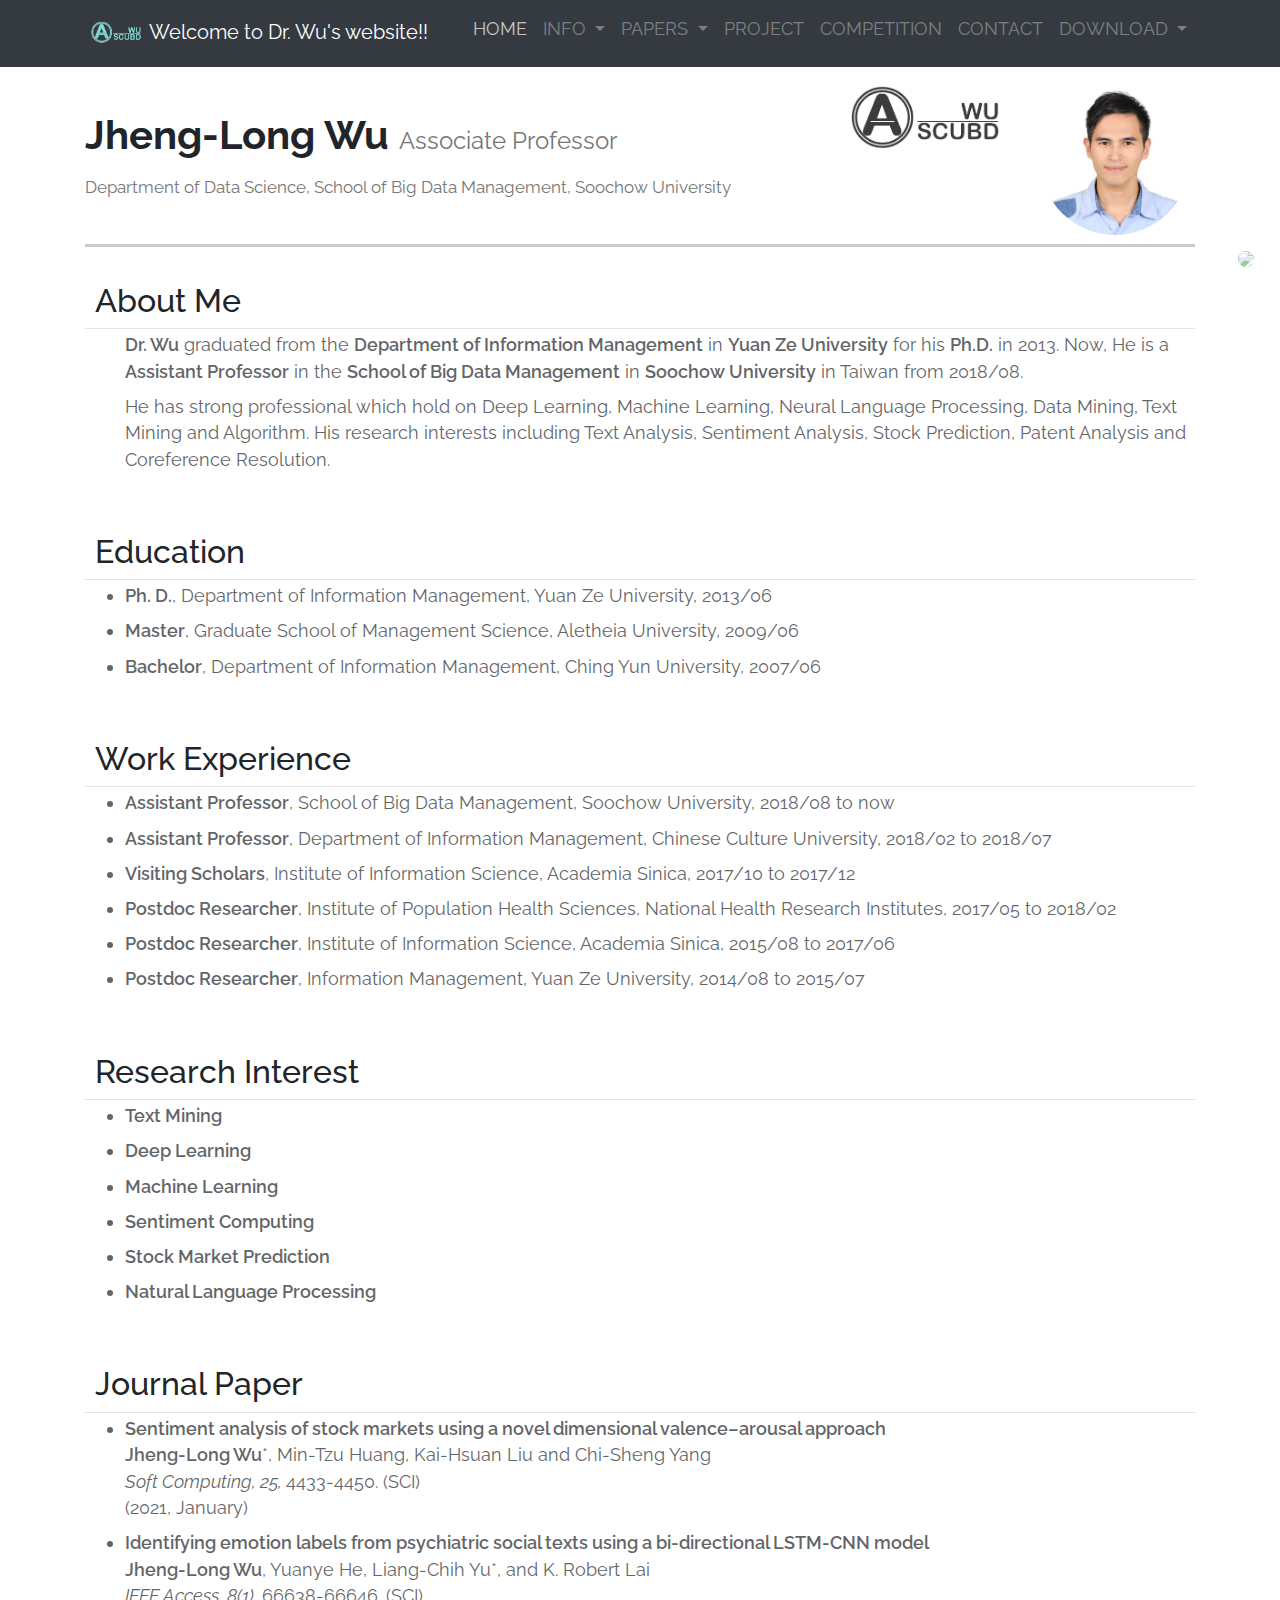
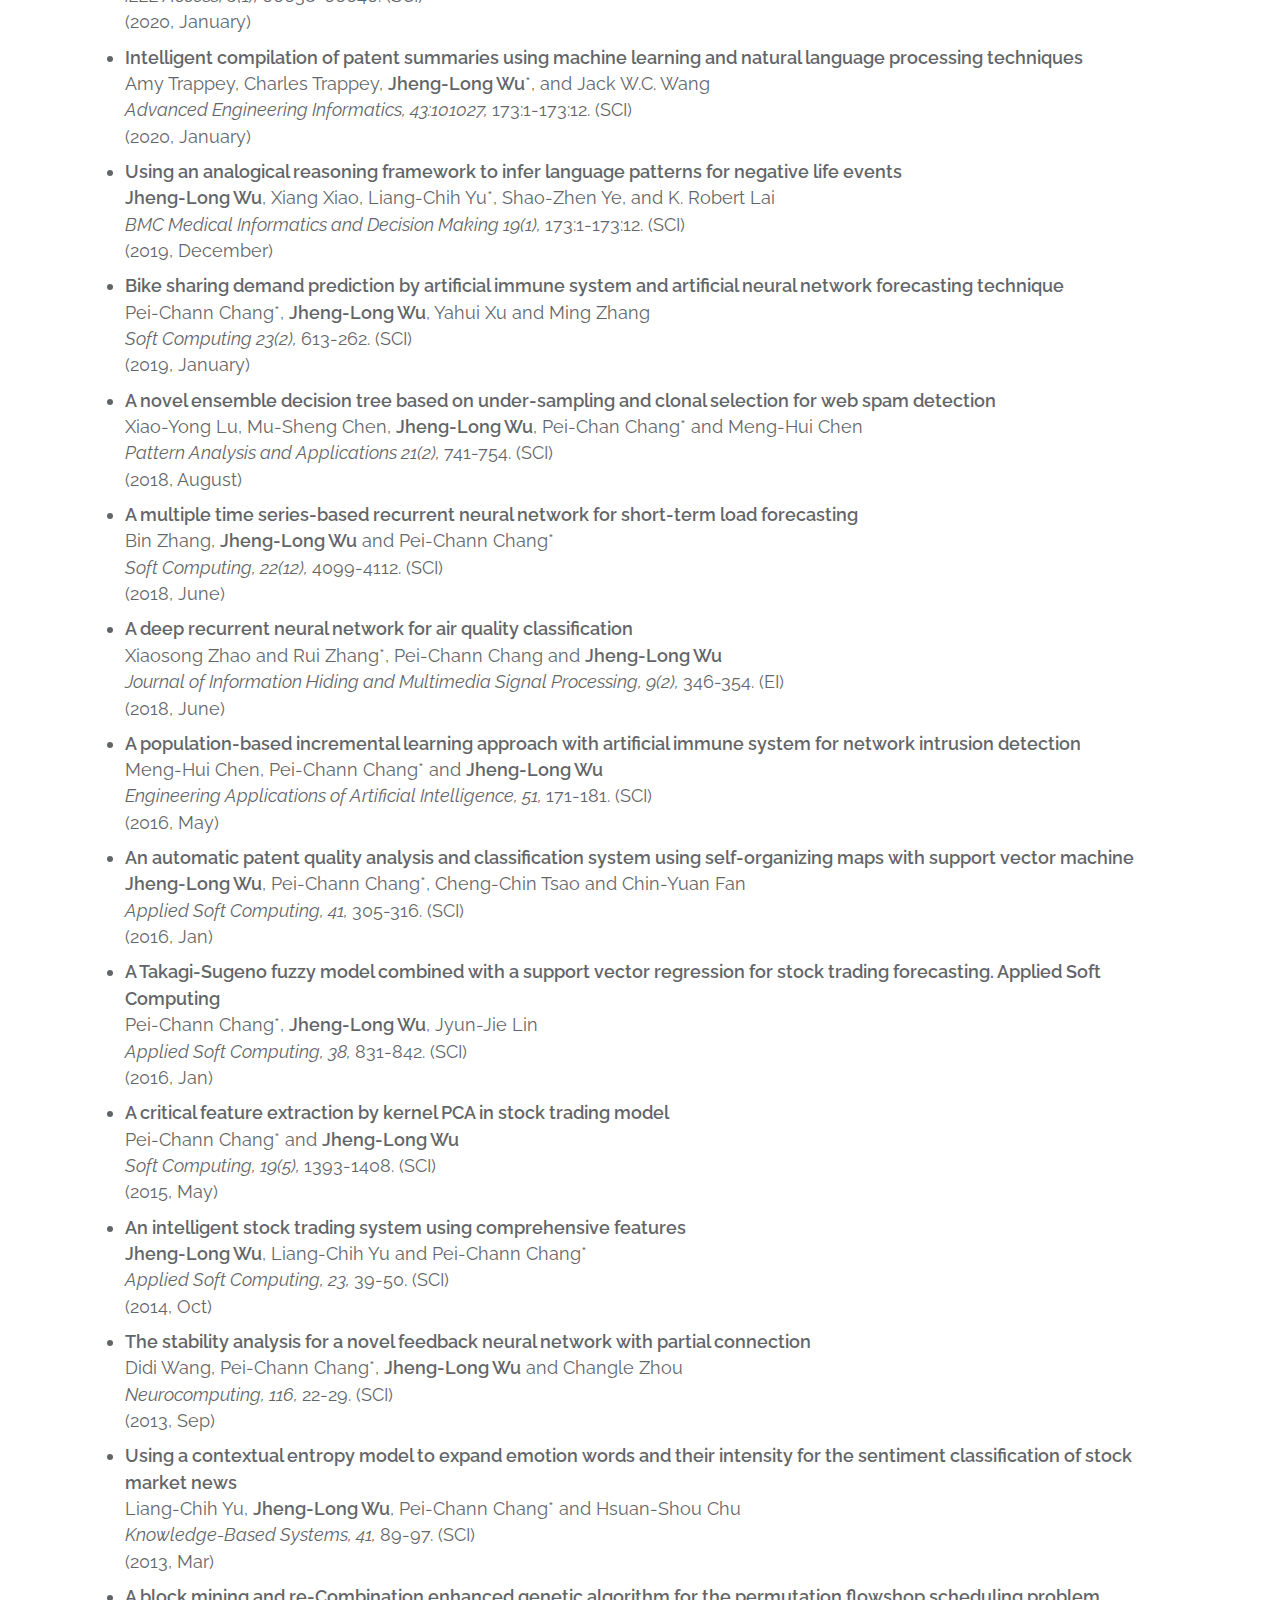
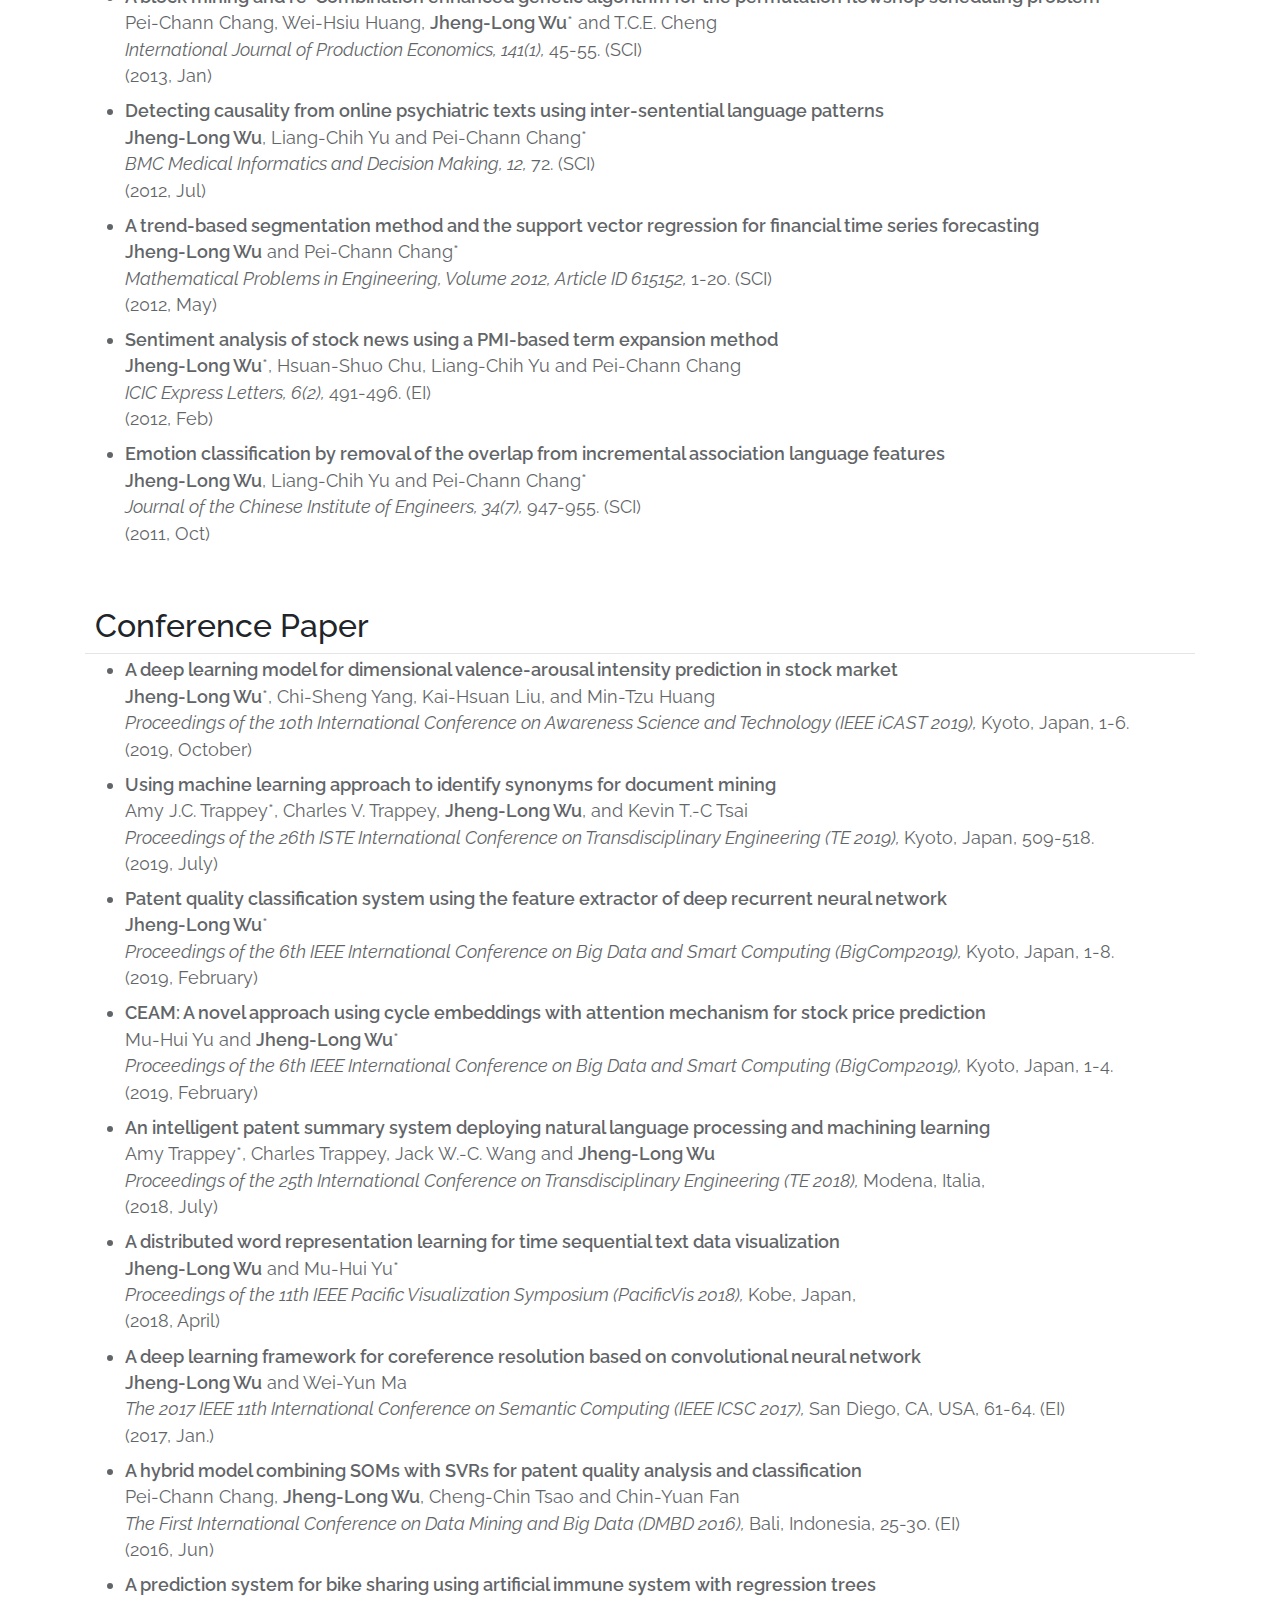
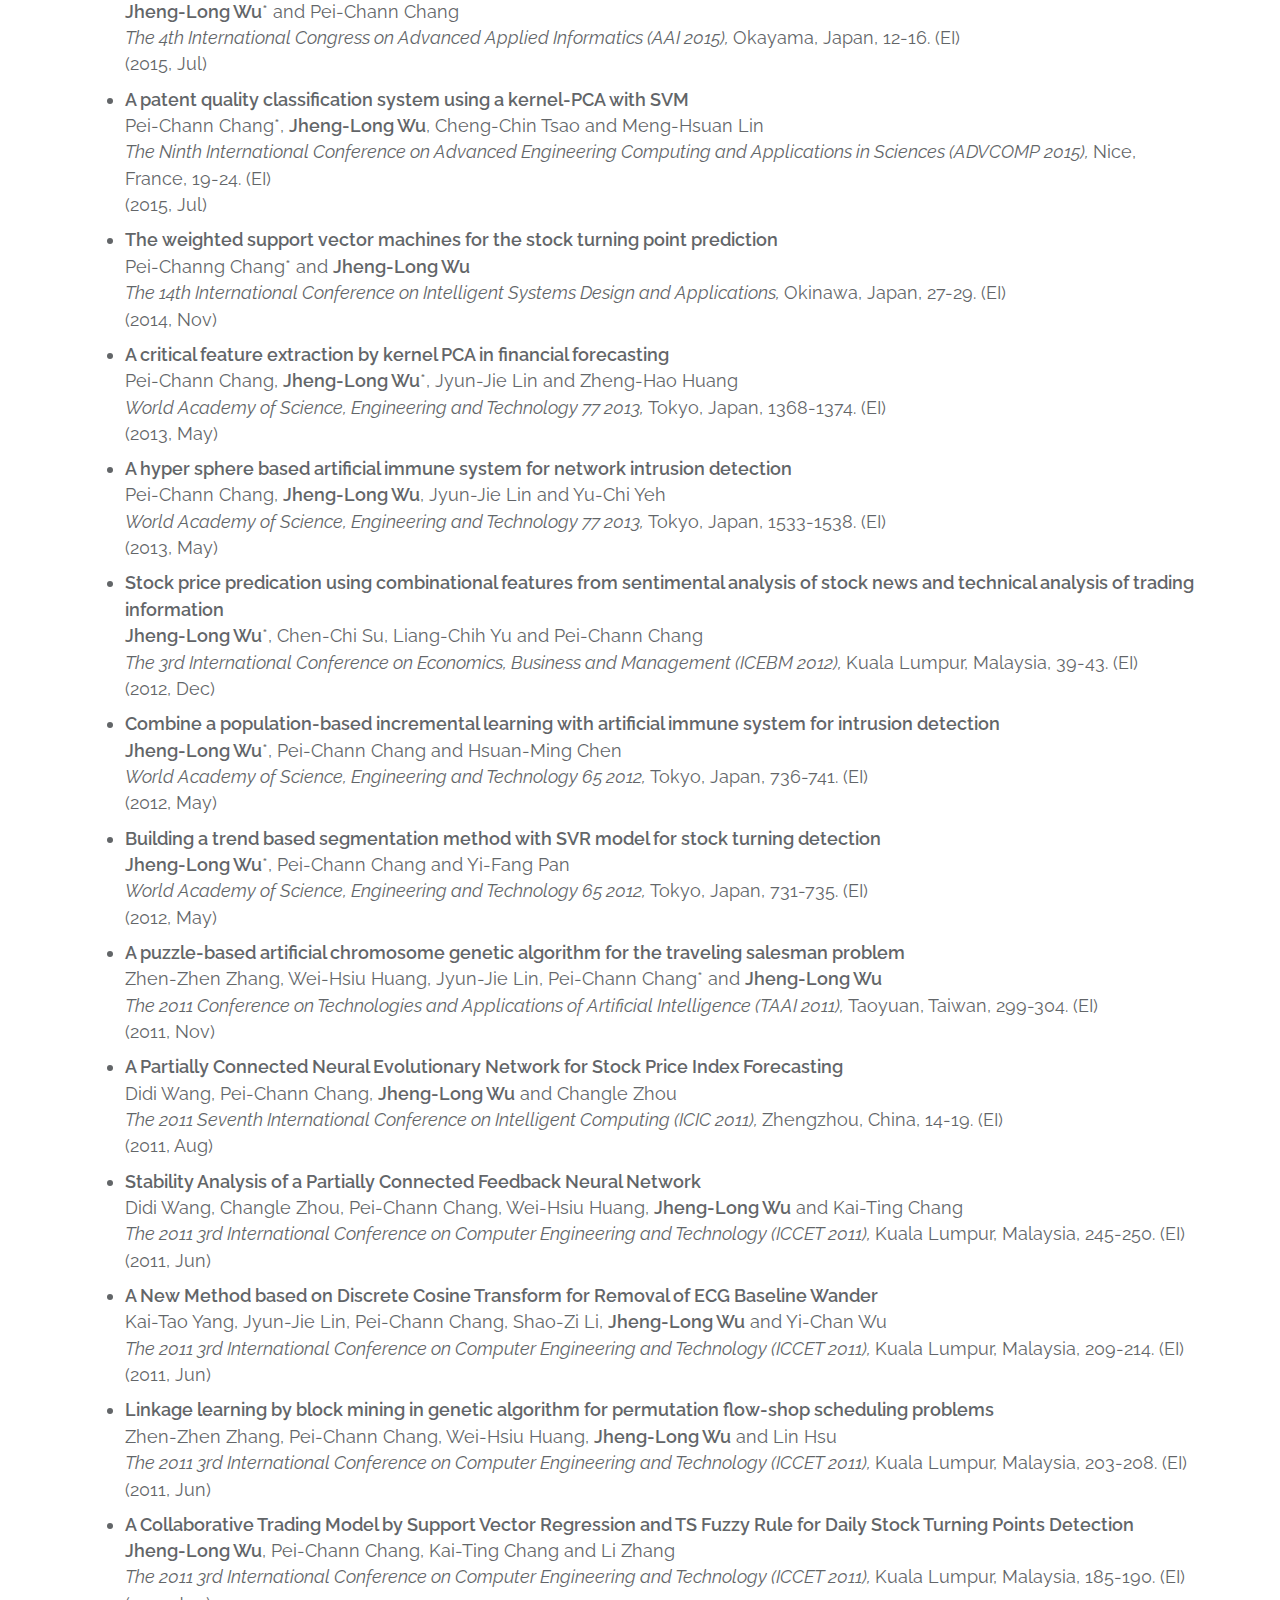
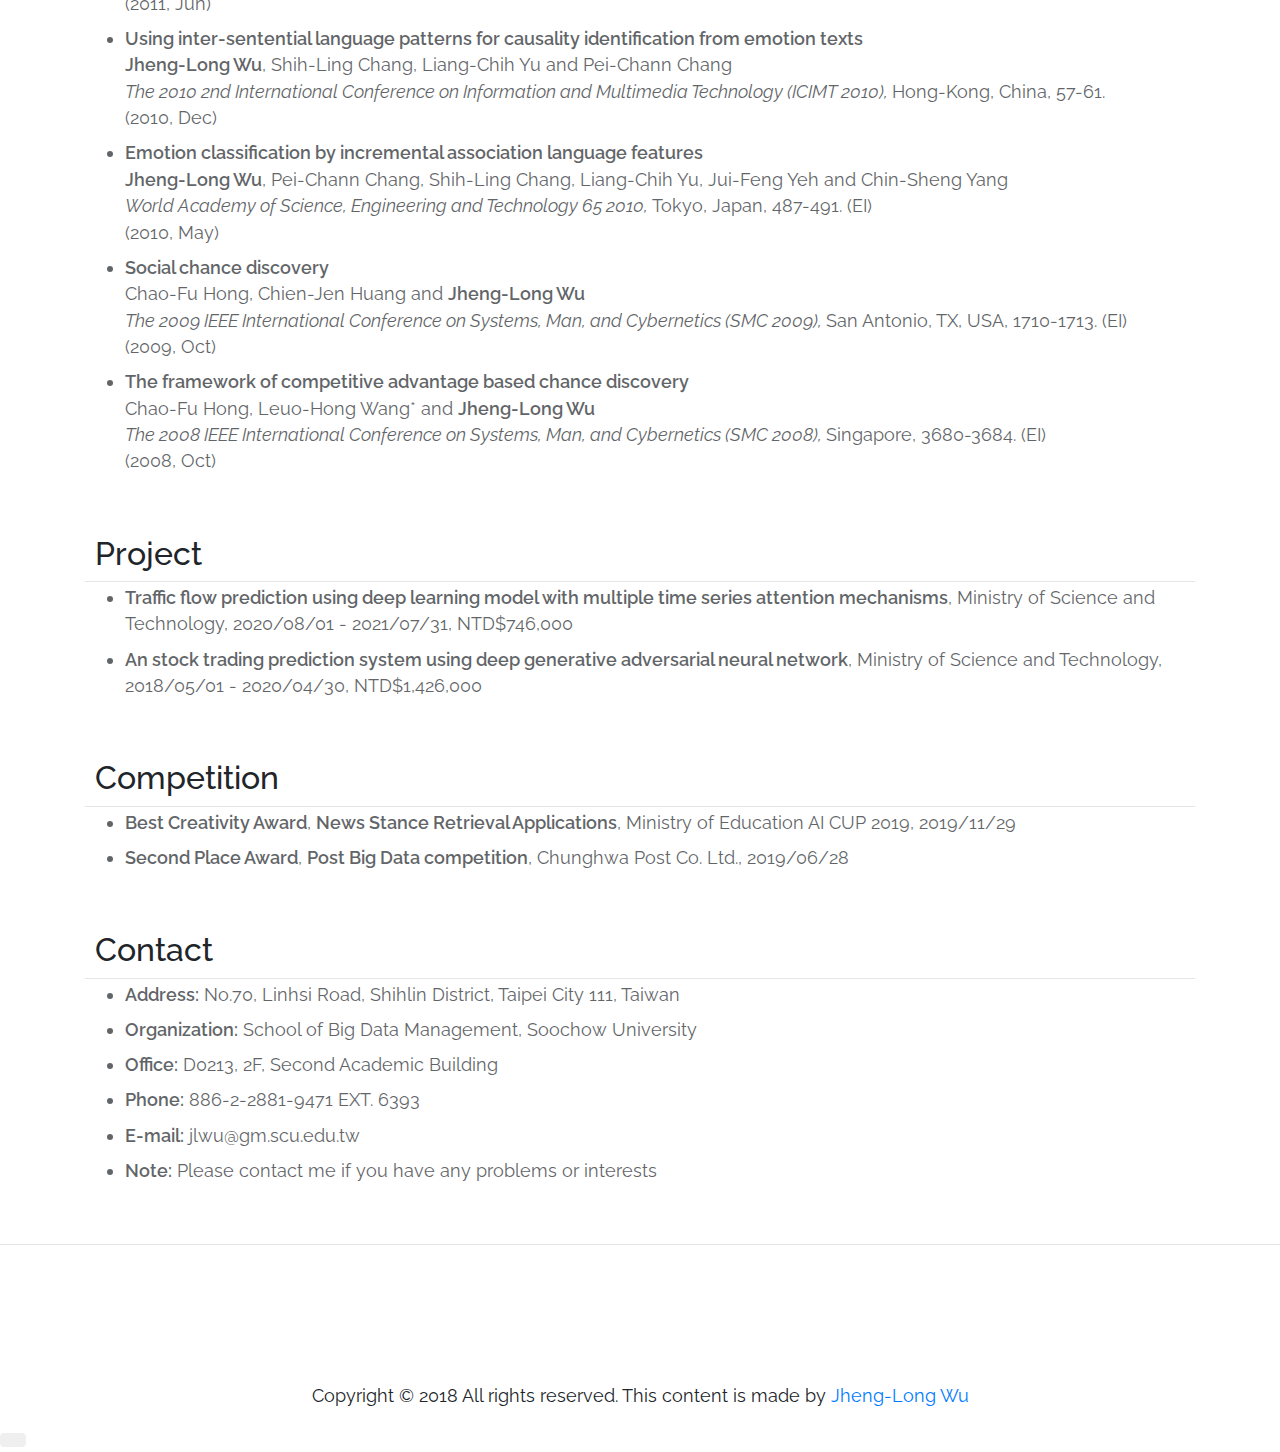
==== commit 85489700: "Add files via upload" ====
--- a/index.html
+++ b/index.html
@@ -79,7 +79,7 @@
                 <small>Associate Professor</small>
             </h1>
             <h3 class="page-header ">
-                <small>Department of Data Science, School Big Data Management, Soochow University</small>
+                <small>Department of Data Science, School of Big Data Management, Soochow University</small>
             </h3>
           </div>
           <div class="col-md-2 text-md-center">
